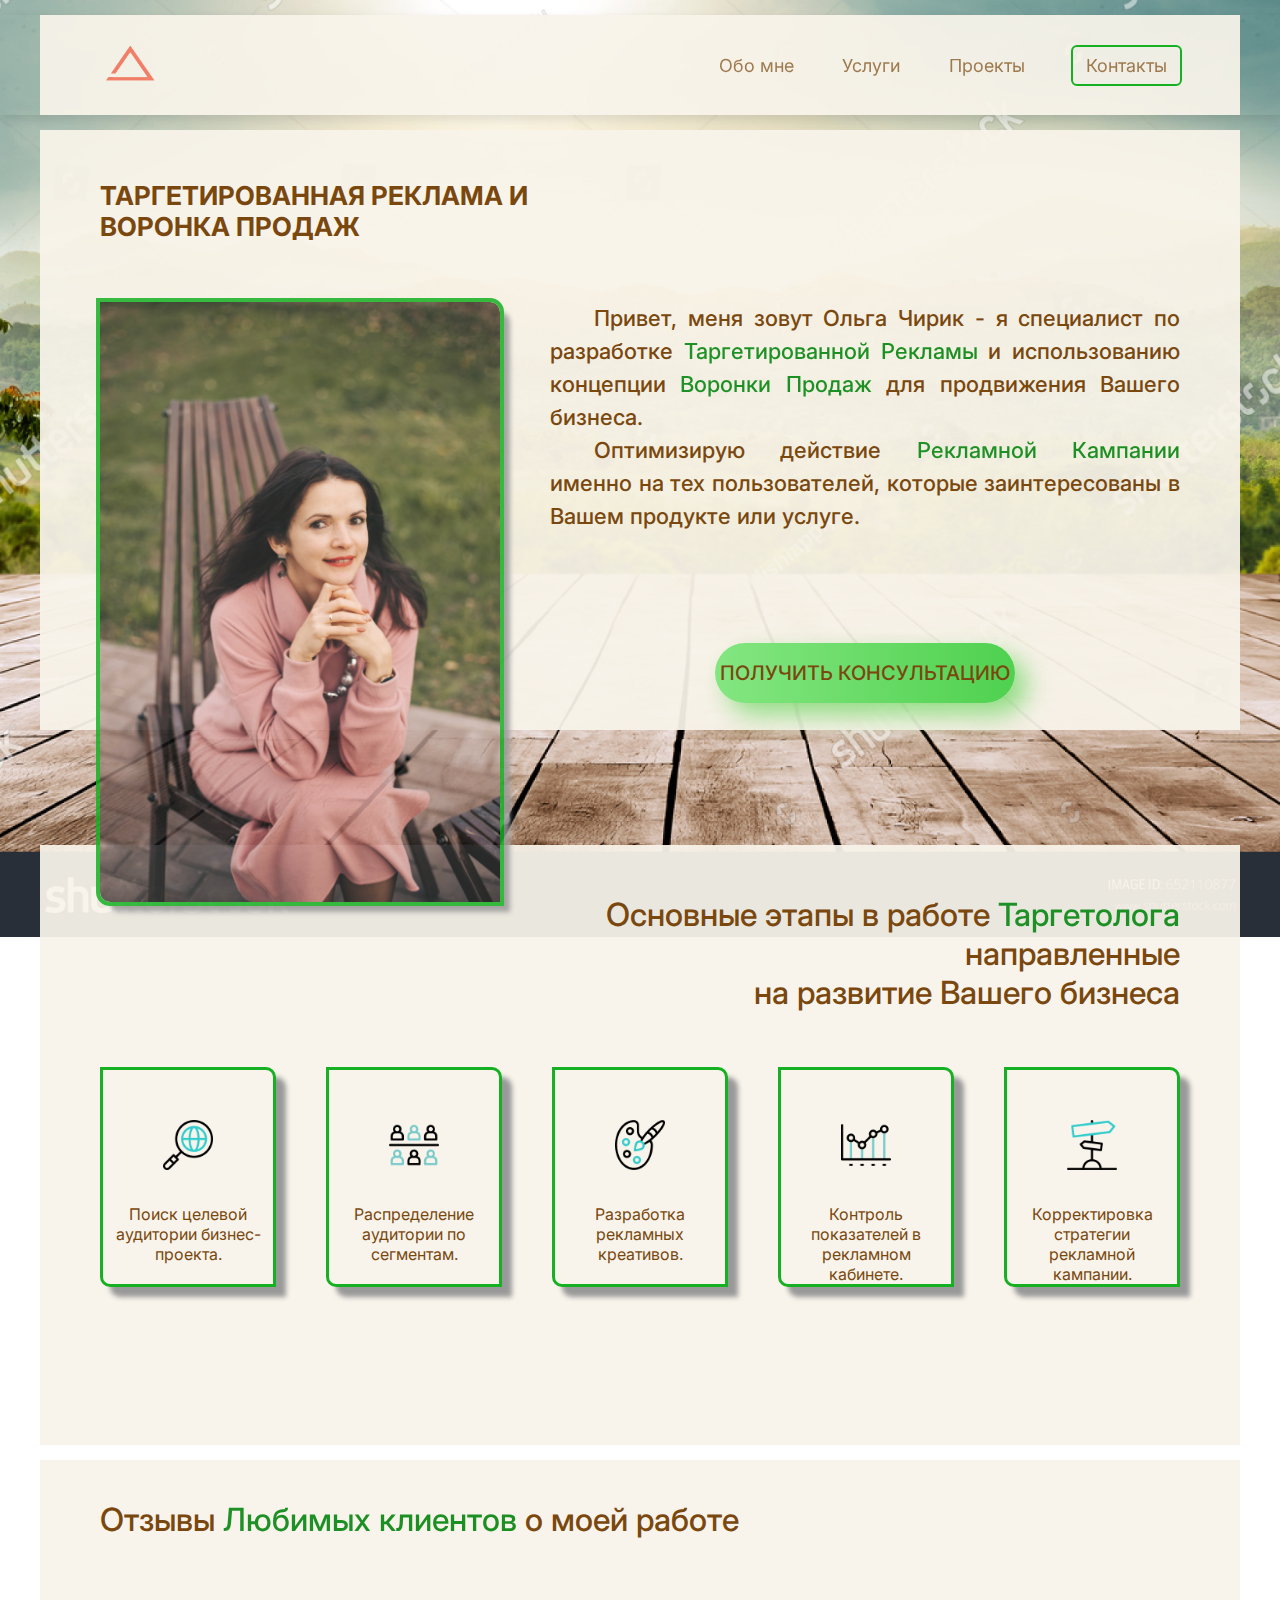
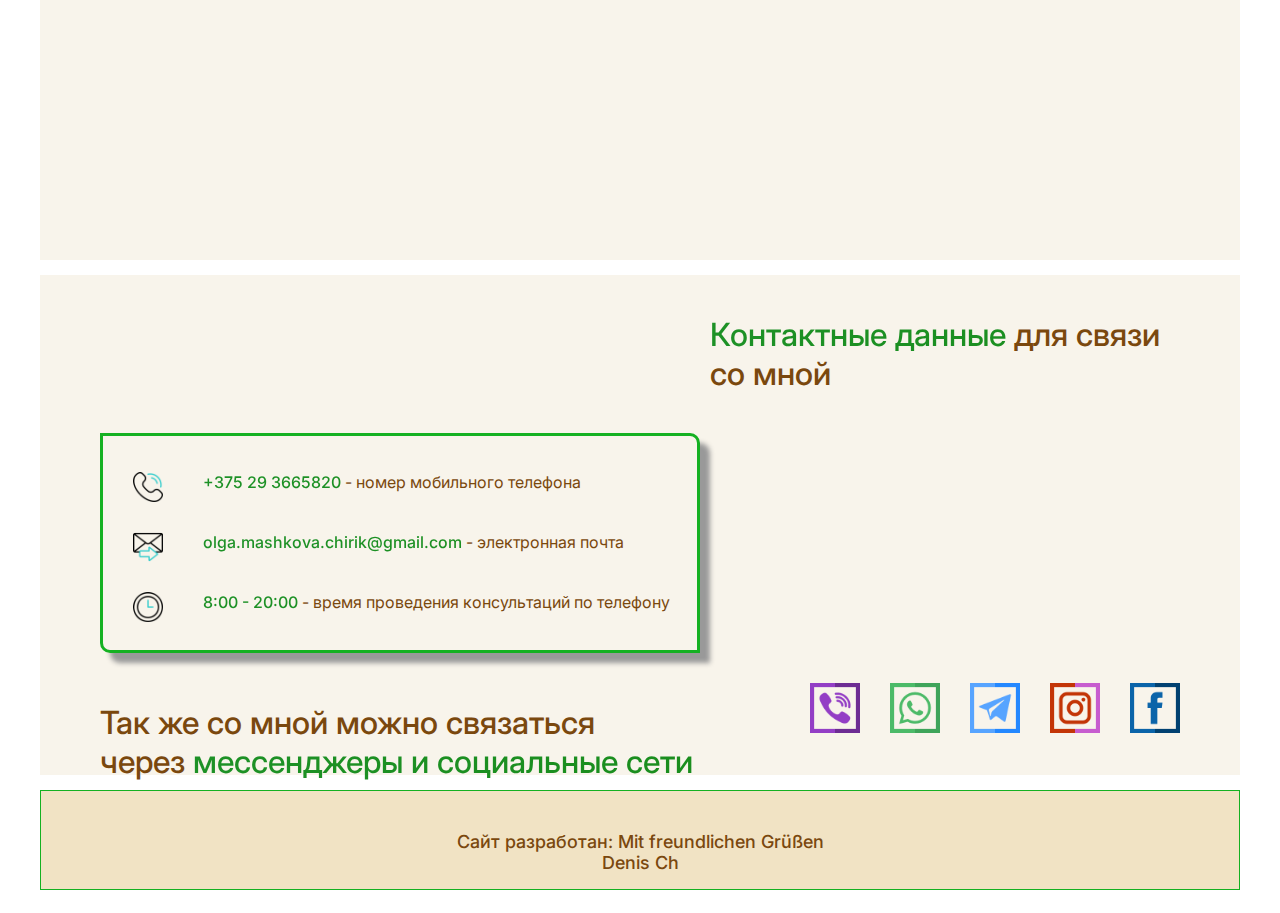
==== index.html @ 6d800186 "New" ====
<!DOCTYPE html>
<html lang="en">
<head>
    <meta charset="UTF-8">
    <meta http-equiv="X-UA-Compatible" content="IE=edge">
    <meta name="viewport" content="width=device-width, initial-scale=1.0">

    <link rel="preconnect" href="https://fonts.googleapis.com">
    <link rel="preconnect" href="https://fonts.gstatic.com" crossorigin>
    <link href="https://fonts.googleapis.com/css2?family=Inter:wght@200;500;600;700&display=swap" rel="stylesheet">

    <link rel="stylesheet" href="css/main.css">
    
    <title>Olga Chirik Targeting</title>
</head>
<body>
  <header class="header">
    <div class="container header_container">
      <a href="" class="header_logo">
        <img
          src="img/olga_logo.png"
          width="60"
          height="40"
          alt="Olga Chirik Targeting"/></a>
      <nav  class="header_menu">
        <ul class="menu_list">
          <li class="menu_item"><a href="#about" class="menu_link">Обо мне</a></li>
          <li class="menu_item"><a href="#service" class="menu_link">Услуги</a></li>
          <li class="menu_item"><a href="#projects" class="menu_link">Проекты</a></li>
          <li class="menu_item_contacts"><a href="#contacts" class="menu_link">Контакты</a></li>
        </ul>
      </nav>
    </div>
  </header>
    <main>
      <section id="about" class="hero">
        <div class="container">
          <h1 class="hero_targeting">
            ТАРГЕТИРОВАННАЯ РЕКЛАМА И  <br />
            ВОРОНКA ПРОДАЖ
          </h1>
          <div class="olga_photo">
            <img
            src="img/olgaphoto.jpg"
            width="400"
            height="600"
            alt="Olga Chirik Targeting"/>
          </div>
          <h1 class="hero_title">
            <p>Привет, меня зовут Ольга Чирик - я специалист по разработке <span>Таргетированной Рекламы</span> и 
            использованию концепции <span>Воронки Продаж</span> для продвижения Вашего бизнеса.</p>
            <p>Оптимизирую действие <span>Рекламной Кампании</span> именно на тех пользователей, которые заинтересованы 
            в Вашем продукте или услуге.</p>
          </h1>
          <div class="hero_title_consalt">
            <button class="button">ПОЛУЧИТЬ КОНСУЛЬТАЦИЮ</button>
          </div>

          </div>
      </section>
        <section id="service" class="service">
      <div class="container works_container">
        <h1 class="works_title">Основные этапы в работе 
          <span>Таргетолога</span> направленные<br> на развитие Вашего бизнеса</h1>
        <div class="services_first">
          <div class="card_info">
            <div class="search_img">
              <img src="img/free-animated-icon-search-8112604.png" 
              width="50"
              height="50"
              alt="search" />
            </div>
            <div class="card_text">
              Поиск целевой аудитории бизнес-проекта. 
            </div>
          </div>
          <div class="card_info">
            <div class="search_img">
              <img src="img/free-animated-icon-customer-7211817.png" 
              width="50"
              height="50"
              alt="search" />
            </div>
            <div class="card_text">
              Распределение аудитории по сегментам.
            </div>
          </div> 
          <div class="card_info">
            <div class="search_img">
              <img src="img/free-animated-icon-paint-palette-6454225.png" 
              width="50"
              height="50"
              alt="search" />
            </div>
            <div class="card_text">
              Разработка рекламных креативов.
            </div>
          </div>   
          <div class="card_info">
            <div class="search_img">
              <img src="img/free-animated-icon-line-chart-7211797.png" 
              width="50"
              height="50"
              alt="search" />
            </div>
            <div class="card_text">
              Контроль показателей в рекламном кабинете. 
            </div>
          </div>
          <div class="card_info">
            <div class="search_img">
              <img src="img/free-animated-icon-signposts-6839003.png" 
              width="50"
              height="50"
              alt="search" />
            </div>
            <div class="card_text">
              Корректировка стратегии рекламной кампании.
            </div>
          </div> 
        </div>
      </div> 
        </section> 
          <section id="clients" class="clients_review">
      <h1 class="review_title">Отзывы <span>Любимых клиентов</span> о моей работе</h1>
          </section>
    </main>
    <footer>
      <section id="contacts" class="contacts_main">
        <h1 class="contacts_title"><span>Контактные данные </span> для связи со мной</h1>
        <div class="contacts_block">
          <div class="contacts_modul">
            <div class="phone_img">
              <img src="img/free-animated-icon-phone-6172514 (1).png"
              width="30"
              height="30"
              alt="phone" />
            </div>
            <div class="card_text">
             <span>+375 29 3665820 </span>  - номер мобильного телефона
            </div>
          </div>
          <div class="contacts_modul">
            <div class="phone_img">
              <img src="img/free-animated-icon-message-6416396.png"
              width="30"
              height="30"
              alt="phone" />
            </div>
            <div class="card_text">
             <a href="olga.mashkova.chirik@gmail.com"> <span>olga.mashkova.chirik@gmail.com </span></a>- электронная почта
            </div>
          </div>
          <div class="contacts_modul">
            <div class="phone_img">
              <img src="img/free-animated-icon-clock-6454209.png"
              width="30"
              height="30"
              alt="phone" />
            </div>
            <div class="card_text">
             <span>8:00 - 20:00 </span>- время проведения консультаций по телефону
            </div>
          </div>
        </div> 
        <div class="contacts_block_social">
          <h1 class="contacts_messengers">Так же со мной можно связаться <br> через <span>мессенджеры и социальные сети</span></h1>
          <div class="socialmedia_block">
            <div class="viber_img icon">
              <img src="img/free-icon-viber-143663.png"
              width="50"
              height="50"
              alt="viber" />
            </div>
            <div class="whatsapp_img icon">
              <img src="img/free-icon-whatsapp-143667.png"
              width="50"
              height="50"
              alt="viber" />
            </div>
            <div class="telegramm_img icon">
              <img src="img/telegramm.png"
              width="50"
              height="50"
              alt="viber" />
            </div>
            <div class="instagramm_img icon">
              <img src="img/instagram.png"
              width="50"
              height="50"
              alt="viber" />
            </div>
            <div class="facebook_img icon">
              <img src="img/facebook.png"
              width="50"
              height="50"
              alt="viber" />
            </div>
          </div>
        </div>
      </section>
      <section class="developer">
        <h1 class="developer_title"> Сайт разработан: Mit freundlichen Grüßen <br> Denis Ch</h1>
      </section>
    </footer>
    
      <!-- сюда можно подключить jquery <script src="scripts/app.js" defer></script> -->
    
</body>
</html>
---- css/main.css ----
* {
    margin: 0;
    padding: 0;
    box-sizing: border-box;
    text-decoration: none;
    list-style:none;
}
body {
    background-color: #ffffffff;
    font-family: "Inter", sans-serif;
    font-size: 16px;
    color: #7a480e;
    text-decoration: none;
    background-image: url(/img/Bckgrnd/stock-photo-wooden-table-top-with-the-mountain-landscape-652110877\ \(1\).jpg);
    background-repeat: no-repeat;
    background-attachment: fixed;
    background-size: cover;
}

p {
    text-indent: 7%;
}
.container {
    max-width: 1200px;
    height: 600px;
    margin: 15px auto;
    padding: 0 60px;
    background-color: #f7f3eaef;
}
.header {
    width: 100%;
    height: 100px;
    box-shadow: 0 4px 10px rgba(0, 0 ,0, .1);
}
.header_container {
    height: inherit;
    display: flex;
    justify-content: space-between;
    align-items: center;
}
.menu_list {
    font-size: 18px;
    display: flex;
    align-items: center;
    gap: 48px;
}
.menu_link {
    display:inline-block;
    color: #7a480e;
    opacity: 0.7;
    transition: transform 1.5s ;
}
.menu_link:hover {
    opacity: 1;
    transform: scale(1.1);
}
.menu_item_contacts {
    outline-width: 2px;
    outline-style:solid;
    outline-color: #15b122;
    border-radius: 4px;
    padding: 8px 13px; 
}
.menu_item_contacts:hover {
    outline-width: 3px;
}
.hero {
    position: relative;
    width: 100%;
    height: 700px;
}
.olga_photo {
    position: absolute;
    margin-top: 0px;
    opacity: 0.85;
    border-radius: 0 10px 0 10px; 
    outline: 4px solid #15b122; 
    box-shadow: 10px 10px 5px #999999; 
    overflow: hidden; 
    transition: transform 0.5s;
    width: 400px;
    height: 600px;
}
.olga_photo:hover{
    opacity: 1;
    transform: scale(1.05);
    outline: 5px solid #15b122; 
}
.hero_targeting {
    font-size: 26px;
    color: #7a480e;
    padding-top: 50px;
    margin-bottom: 60px;
}
.hero_title {
    color: #7a480e;
    font-weight: 500;
    line-height: 1.5;
    text-align: justify;
    margin-top: 50px;
    margin-bottom: 50px;
    font-size: 22px;
    padding-bottom: 30px;
    margin-left: 450px;
}
.hero_title_consalt {
    height: 20%;
    margin-left: 450px;
    display: flex;
    align-items: center;
    justify-content: center;
}
.button {
    min-width: 300px;
    min-height: 60px;
    font-family: "Inter", sans-serif;
    font-size: 20px;
    font-weight: 500;
    color: #7a480e;
    background: #15b122;
    background: linear-gradient(90deg, rgb(132, 230, 129) 0%, rgb(79, 209, 79) 100%);
    border: none;
    border-radius: 1600px;
    box-shadow: 12px 12px 24px rgba(90, 209, 79, 0.64);
    transition: all 0.3s ease-in-out 0s;
    cursor: pointer;
    outline: none;
    position: relative;
    padding: 5px;
    }
  
  button::before {
  content: '';
    border-radius: 1000px;
    min-width: calc(300px + 12px);
    min-height: calc(60px + 12px);
    border: 4px solid #15b122;
    box-shadow: 0 0 60px rgba(0, 255, 98, 0.64);
    position: absolute;
    top: 50%;
    left: 50%;
    transform: translate(-50%, -50%);
    opacity: 0;
    transition: all .3s ease-in-out 0s;
  }
  
  .button:hover, .button:focus {
    color: #313133;
    transform: translateY(-6px);
  }
  
  button:hover::before, button:focus::before {
    opacity: 1;
  }
  
  button::after {
    content: '';
    width: 30px; height: 30px;
    border-radius: 100%;
    border: 4px solid #15b122;
    position: absolute;
    z-index: -1;
    top: 50%;
    left: 50%;
    transform: translate(-50%, -50%);
    animation: ring 1.5s infinite;
  }
  
  button:hover::after, button:focus::after {
    animation: none;
    display: none;
  }
  
  @keyframes ring {
    0% {
      width: 30px;
      height: 30px;
      opacity: 1;
    }
    100% {
      width: 300px;
      height: 300px;
      opacity: 0;
    }
  }

span {
    
    font-weight: 500;
    font-family: "Inter", sans-serif;
    text-align: center;
    background: -webkit-linear-gradient(left, #1d9126, #188b18, #056405, #117222, #138345);
    background: linear-gradient(left, #1d9126, #188b18, #056405, #117222, #138345);
    background-size: 3200px 200px;
    margin-top: 22vh;
    color: transparent;
    -webkit-background-clip: text;
    -webkit-animation: animate-logo;
    -webkit-animation-delay: 0;
    -webkit-animation-duration: 3s;
    -webkit-animation-timing-function: linear;
    -webkit-animation-iteration-count: infinite;
    -webkit-animation-fill-mode: forwards;
    transition: font-size 500ms ease-in-out;
    }
   
   @media only screen and (min-width: 40.063em) {
    span {
    margin-top: 30vh;
         }
   }
   @media only screen and (min-width: 64.063em) {
    span {
    margin-top: 25vh;
         }
   }
   @media only screen and (min-width: 90.063em) {
    span {
    margin-top: 20vh;
         }
   }
   @media only screen and (min-width: 120.063em) {
    span {
    margin-top: 15vh;
        }
   }
   @-webkit-keyframes animate-logo {
    0% {
    background-position: 0 3200px;
    }
    100% {
    background-position: 3200px 0;
    }
   }
/* Animate Background Image */

@-webkit-keyframes aitf {
	0% { background-position: 0% 50%; }
	100% { background-position: 100% 50%; }
}


.works_title {
    color: #7a480e;
    font-weight: 500;
    padding-top: 50px;
    margin-bottom: 55px;
    margin-left: 300px;
    text-align: right;
    max-width: 800px;
}
.services_first {
    display:flex;
    justify-content: space-between;
    align-items: center;
    gap: 50px;
}
.card_info {
    color: #7a480e;
    width: 220px;
    height: 220px;
    border-radius: 0 10px 0 10px; 
    border: 3px solid #15b122; 
    box-shadow: 10px 10px 5px #999999; 
    text-align: justify;
    padding: 50px 10px 10px 10px;
    text-align: center;
}
.card_info:hover {
    outline: 2px solid #15b122; 
}
.search_img {
    margin-bottom: 30px;
}
.clients_review {
    max-width: 1200px;
    height: 400px;
    margin: 15px auto;
    padding: 0 60px;
    background-color: #f7f3eaef;
}
.review_title {
    font-weight: 500;
    padding-top: 40px;
}
.contacts_main {
    max-width: 1200px;
    height: 500px;
    margin: 15px auto;
    padding: 0 60px;
    background-color: #f7f3eaef;
}
.contacts_title {
    margin-left: 610px;
    font-weight: 500;
    padding-top: 40px;
    padding-bottom: 40px;
 }
.contacts_block {
    color: #7a480e;
    width: 600px;
    height: 220px;
    border-radius: 0 10px 0 10px; 
    border: 3px solid #15b122; 
    box-shadow: 10px 10px 5px #999999; 
    text-align: justify;
    padding: 10px 10px 10px 10px;
    text-align: center;
}
.contacts_block:hover {
    outline: 2px solid #15b122; 
}
.contacts_block {
    align-items: left;
  }
.contacts_modul {
    display: flex;
    margin-left: 20px;
    margin-top: 26px;
    gap: 40px;
}
.contacts_block_social {
    display:flex;
    justify-content: space-between;
}
.contacts_messengers {
    max-width: 600px;
    margin-top: 50px;
    font-weight: 500;
}
.socialmedia_block {
    display: flex;
    margin-top: 30px;
    gap: 30px;
}
.developer {
    max-width: 1200px;
    height: 100px;
    margin: 15px auto;
    padding: 0 60px;
    background-color: #f0e1c0ef;
    border: solid 1px #15b122;
}
.developer_title {
    font-weight: 500;
    font-size: 18px;
    padding-top: 40px;
    padding-bottom: 40px;
    text-align: center;
}
.icon {
    display: inline-block;
    animation: float 2.5s ease-in-out infinite;
}
.viber_img {
    animation-delay: 0.5s;
}
.whatsapp_img {
    animation-delay: 1s;
}
.telegramm_img {
    animation-delay: 1.5s;
}
.instagramm_img {
    animation-delay: 2s;
}
.facebook_img {
    animation-delay: 2.5s;
}

@keyframes float {
    0%{
        transform: translateY(0);
    }
    50%{
        transform: translateY(-10px);
    }
    100%{
        transform: translateY(0);
    }
}
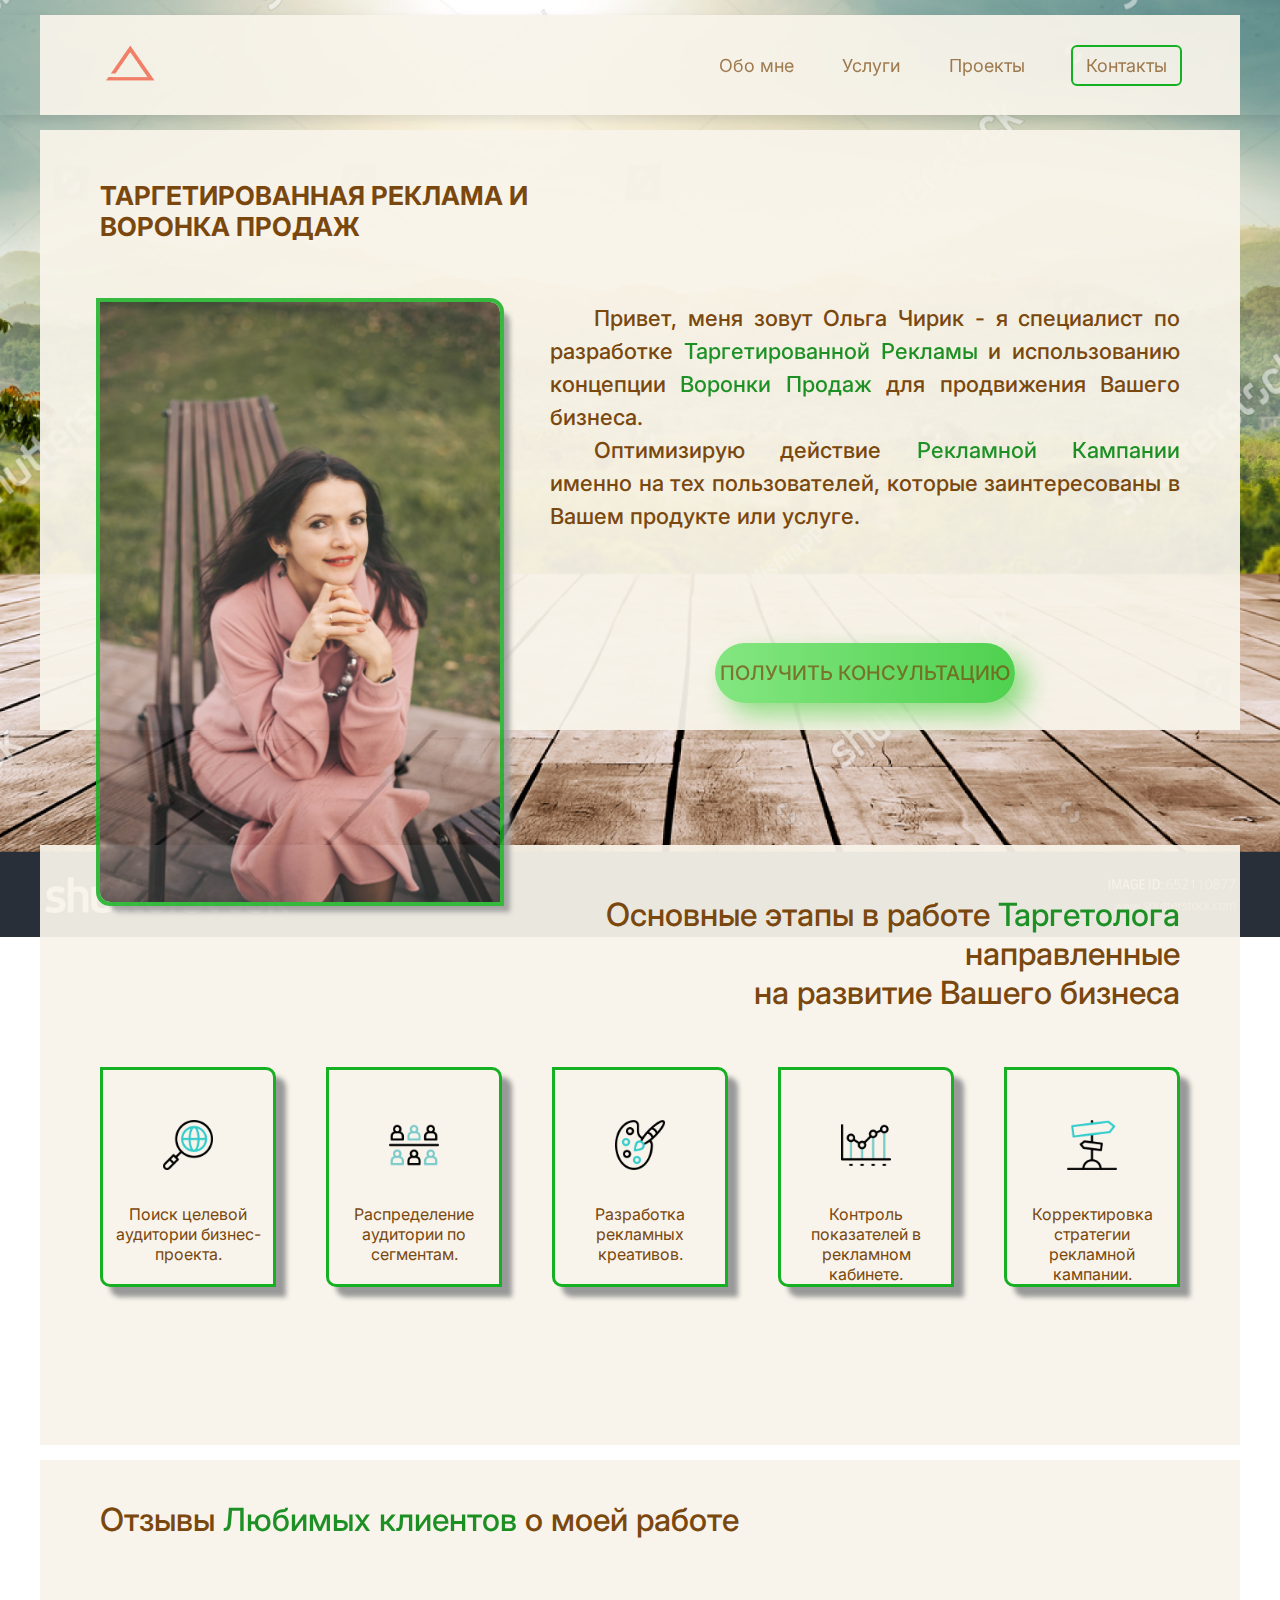
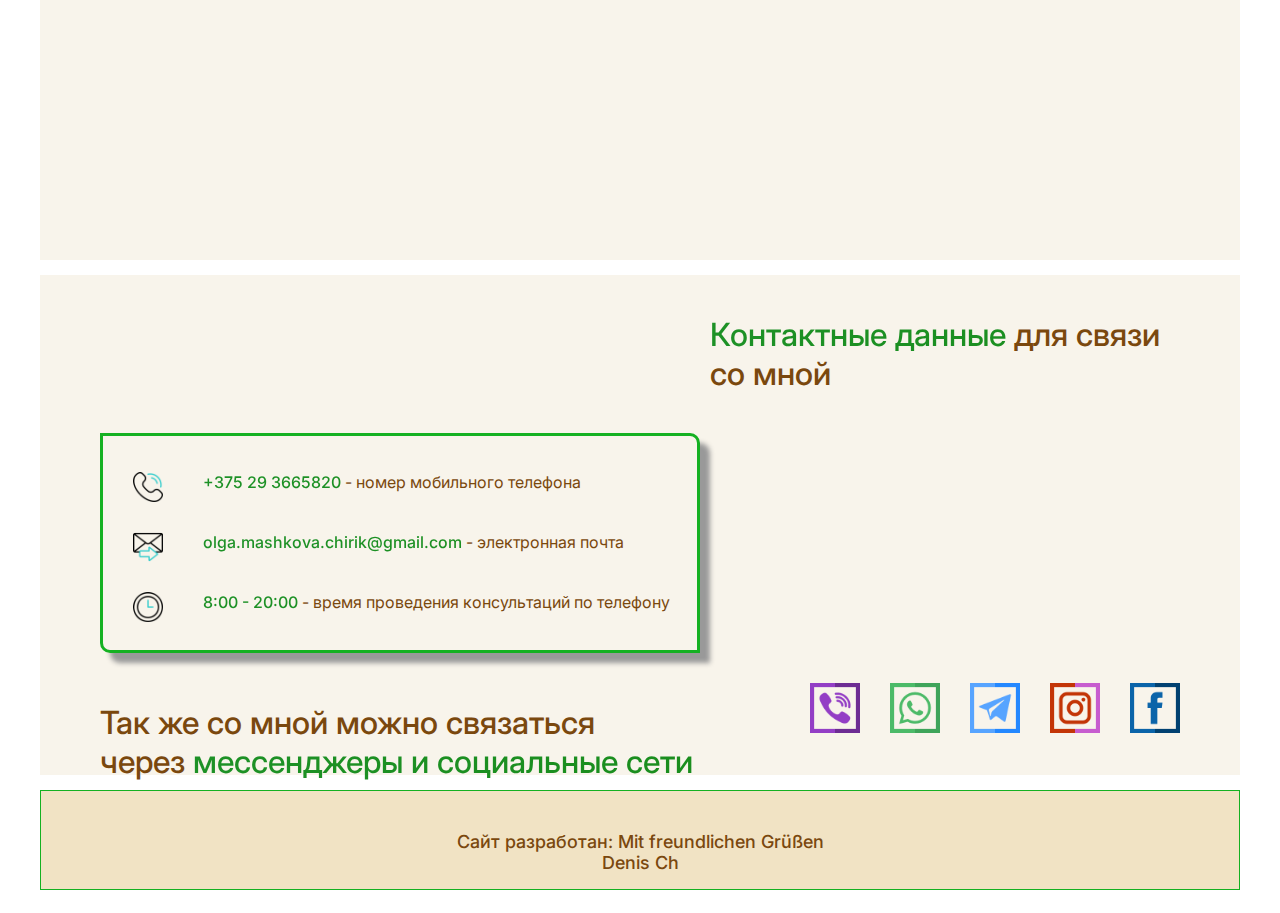
==== commit 0ec6545f: "26.01" ====
--- a/index.html
+++ b/index.html
@@ -53,10 +53,9 @@
             в Вашем продукте или услуге.</p>
           </h1>
           <div class="hero_title_consalt">
-            <button class="button">ПОЛУЧИТЬ КОНСУЛЬТАЦИЮ</button>
-          </div>
-
-          </div>
+            <button class="button"><a href="#contacts" class="menu_link">ПОЛУЧИТЬ КОНСУЛЬТАЦИЮ</a></button>
+          </div>
+        </div>
       </section>
         <section id="service" class="service">
       <div class="container works_container">
--- a/css/main.css
+++ b/css/main.css
@@ -163,7 +163,7 @@
     top: 50%;
     left: 50%;
     transform: translate(-50%, -50%);
-    animation: ring 1.5s infinite;
+    animation: ring 2.5s infinite;
   }
   
   button:hover::after, button:focus::after {
@@ -176,11 +176,13 @@
       width: 30px;
       height: 30px;
       opacity: 1;
+      z-index: 1;
     }
     100% {
       width: 300px;
       height: 300px;
       opacity: 0;
+      z-index: 1;
     }
   }
 
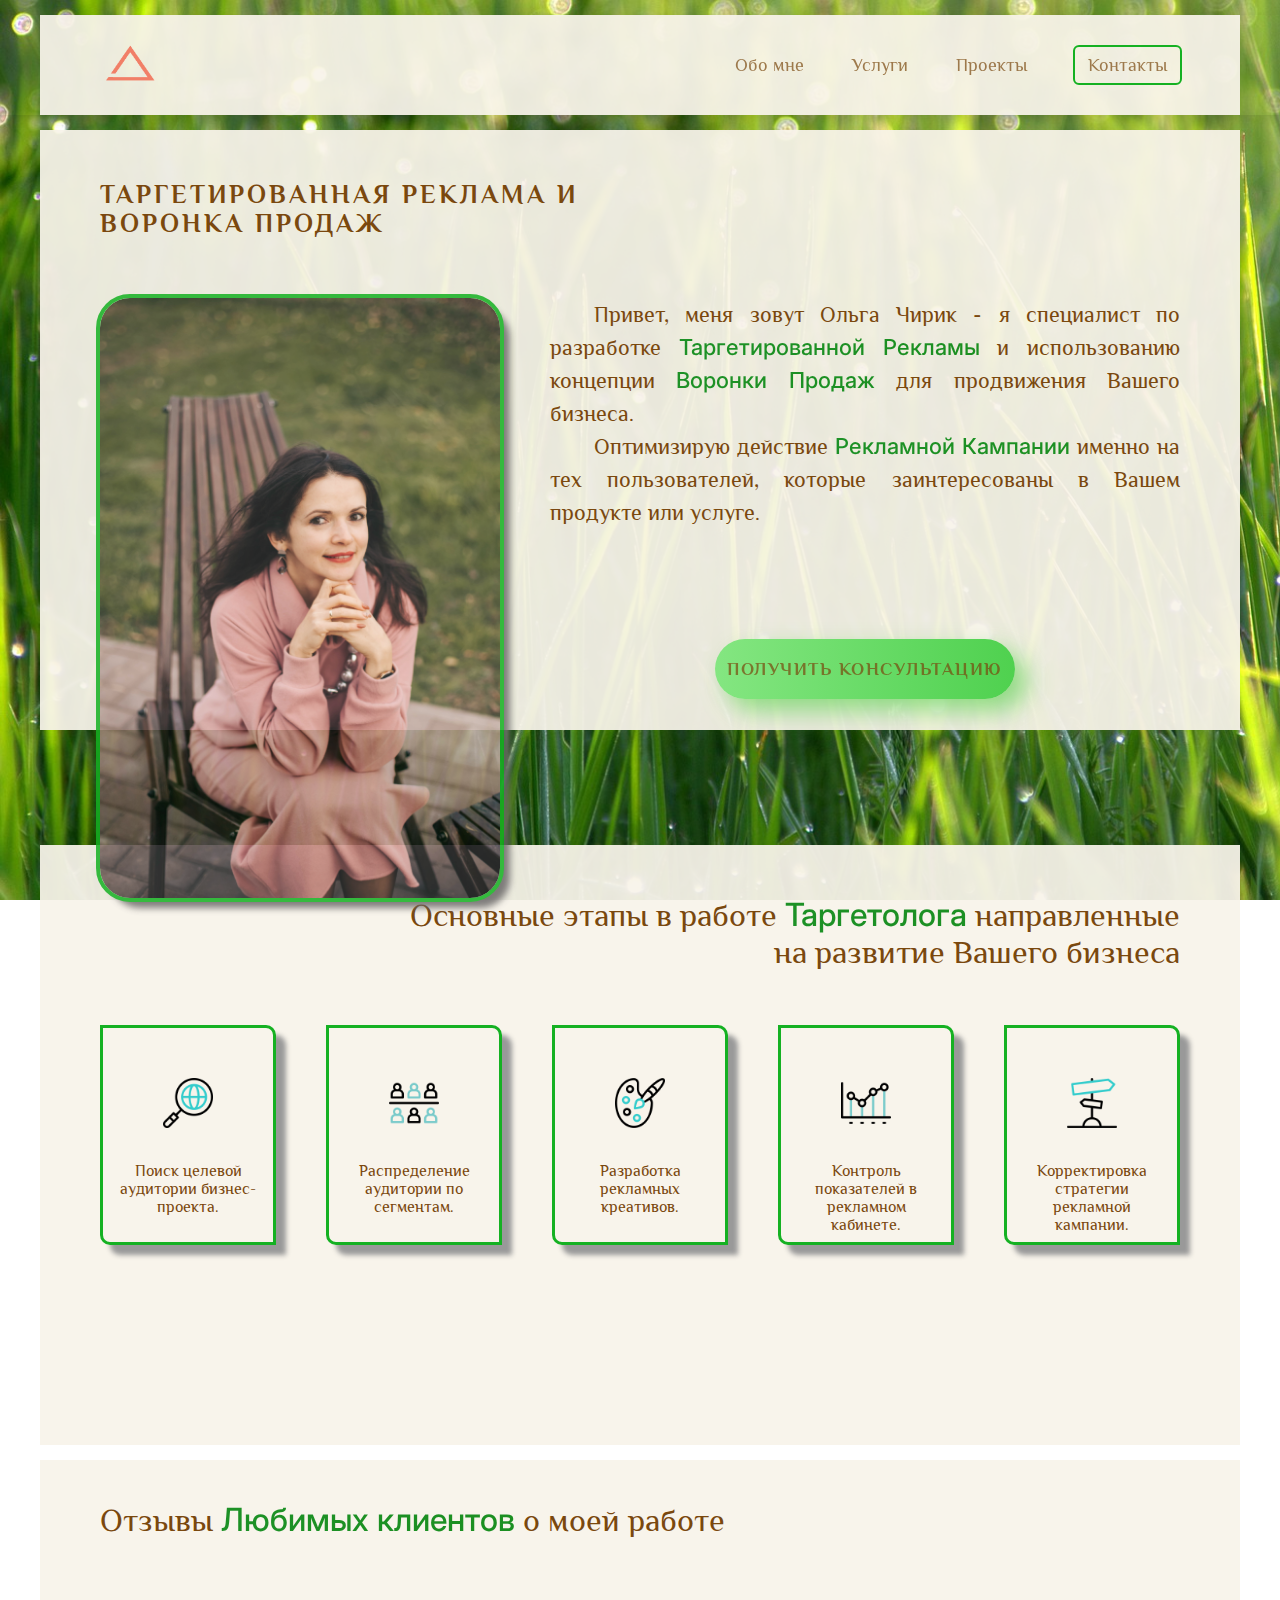
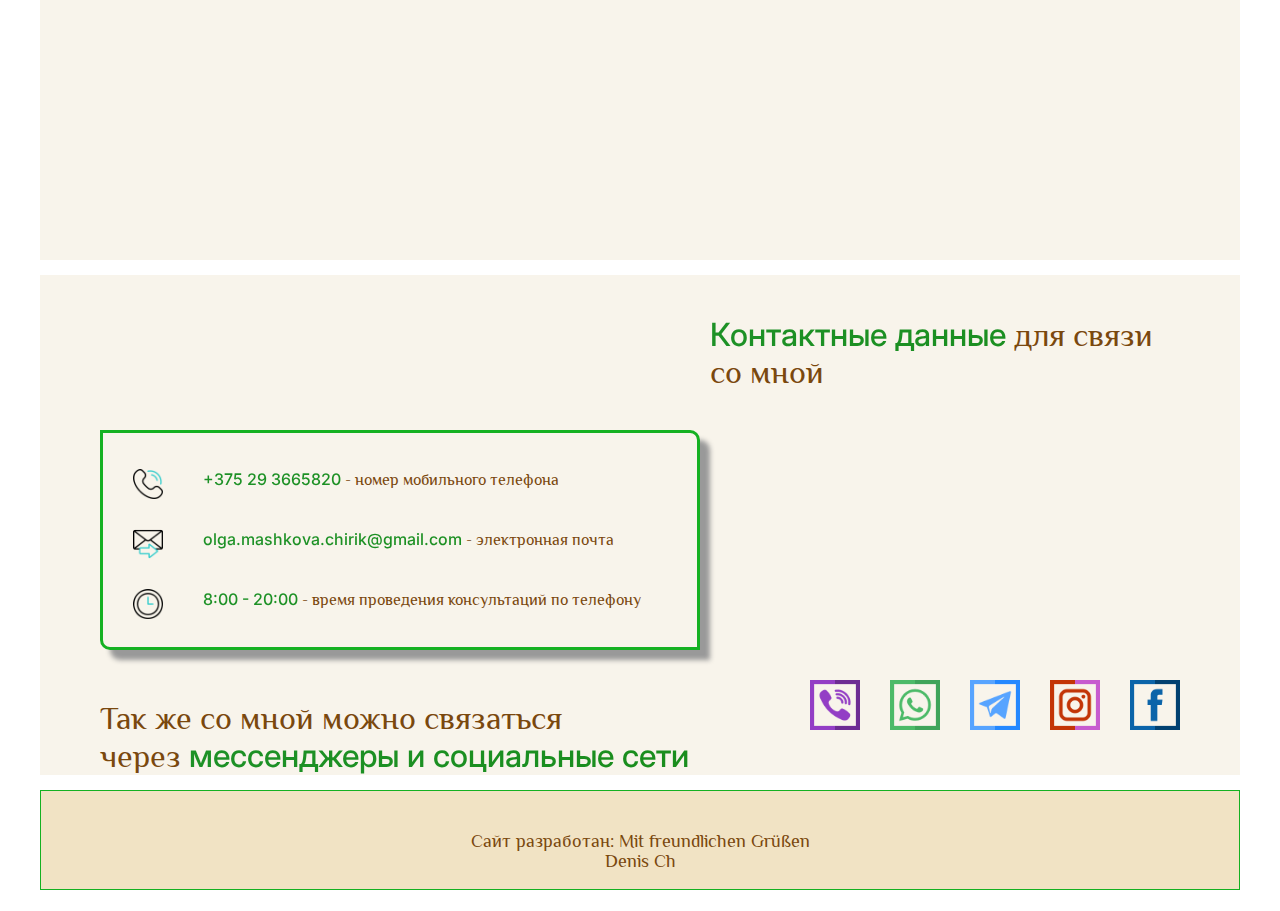
==== commit bcd762e2: "27.01" ====
--- a/index.html
+++ b/index.html
@@ -7,7 +7,9 @@
 
     <link rel="preconnect" href="https://fonts.googleapis.com">
     <link rel="preconnect" href="https://fonts.gstatic.com" crossorigin>
-    <link href="https://fonts.googleapis.com/css2?family=Inter:wght@200;500;600;700&display=swap" rel="stylesheet">
+    
+    <link href="https://fonts.googleapis.com/css2?family=Inter:wght@200;500;600;700&family=Philosopher&display=swap" rel="stylesheet">
+
 
     <link rel="stylesheet" href="css/main.css">
     
--- a/css/main.css
+++ b/css/main.css
@@ -7,12 +7,11 @@
 }
 body {
     background-color: #ffffffff;
-    font-family: "Inter", sans-serif;
+    font-family: "Philosopher", sans-serif;
     font-size: 16px;
     color: #7a480e;
     text-decoration: none;
-    background-image: url(/img/Bckgrnd/stock-photo-wooden-table-top-with-the-mountain-landscape-652110877\ \(1\).jpg);
-    background-repeat: no-repeat;
+    background-image: url(/img/Bckgrnd/BCKG_3.jpg);
     background-attachment: fixed;
     background-size: cover;
 }
@@ -73,9 +72,9 @@
     position: absolute;
     margin-top: 0px;
     opacity: 0.85;
-    border-radius: 0 10px 0 10px; 
+    border-radius: 30px; 
     outline: 4px solid #15b122; 
-    box-shadow: 10px 10px 5px #999999; 
+    box-shadow: 10px 10px 7px #6b6969; 
     overflow: hidden; 
     transition: transform 0.5s;
     width: 400px;
@@ -88,6 +87,7 @@
 }
 .hero_targeting {
     font-size: 26px;
+    letter-spacing: 3px;
     color: #7a480e;
     padding-top: 50px;
     margin-bottom: 60px;
@@ -113,9 +113,11 @@
 .button {
     min-width: 300px;
     min-height: 60px;
-    font-family: "Inter", sans-serif;
-    font-size: 20px;
-    font-weight: 500;
+    letter-spacing: 1.5px;
+    font-family: "Philosopher", sans-serif;
+    font-size: 18px;
+    font-weight: 600;
+
     color: #7a480e;
     background: #15b122;
     background: linear-gradient(90deg, rgb(132, 230, 129) 0%, rgb(79, 209, 79) 100%);
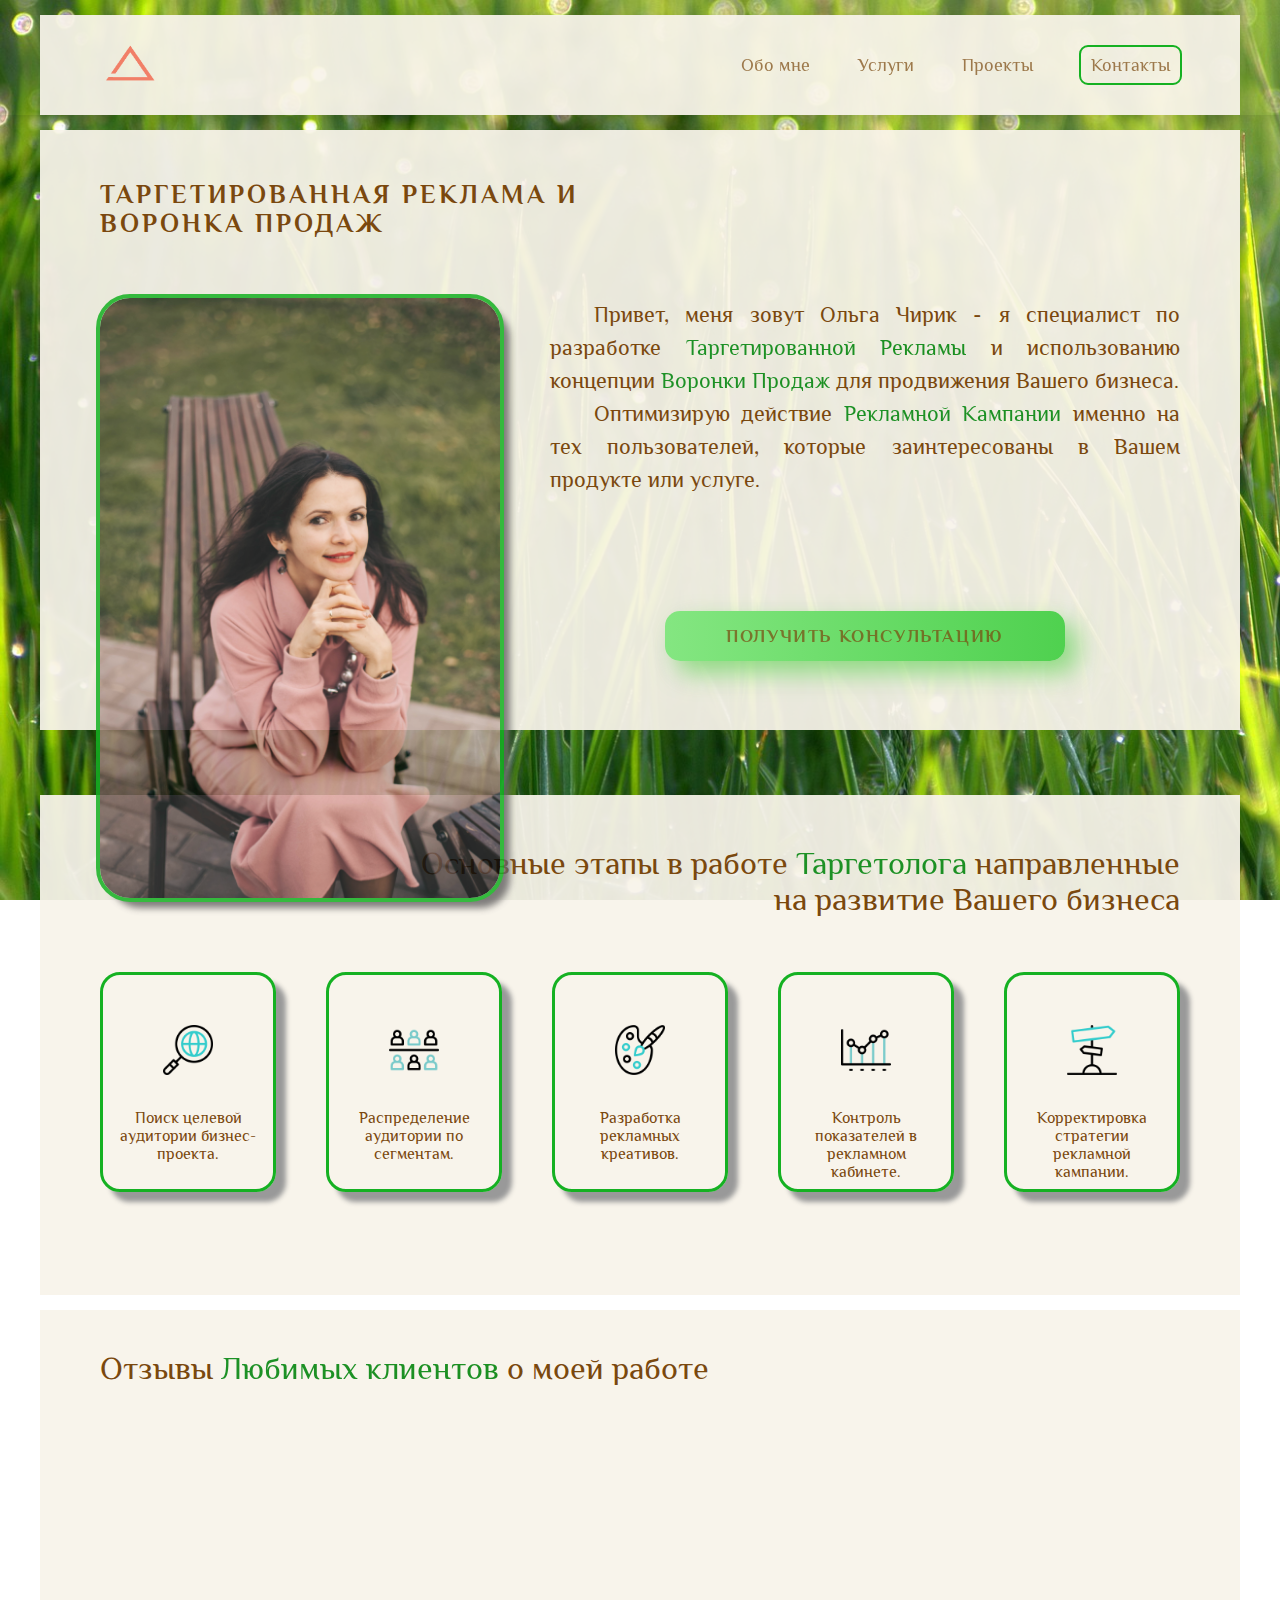
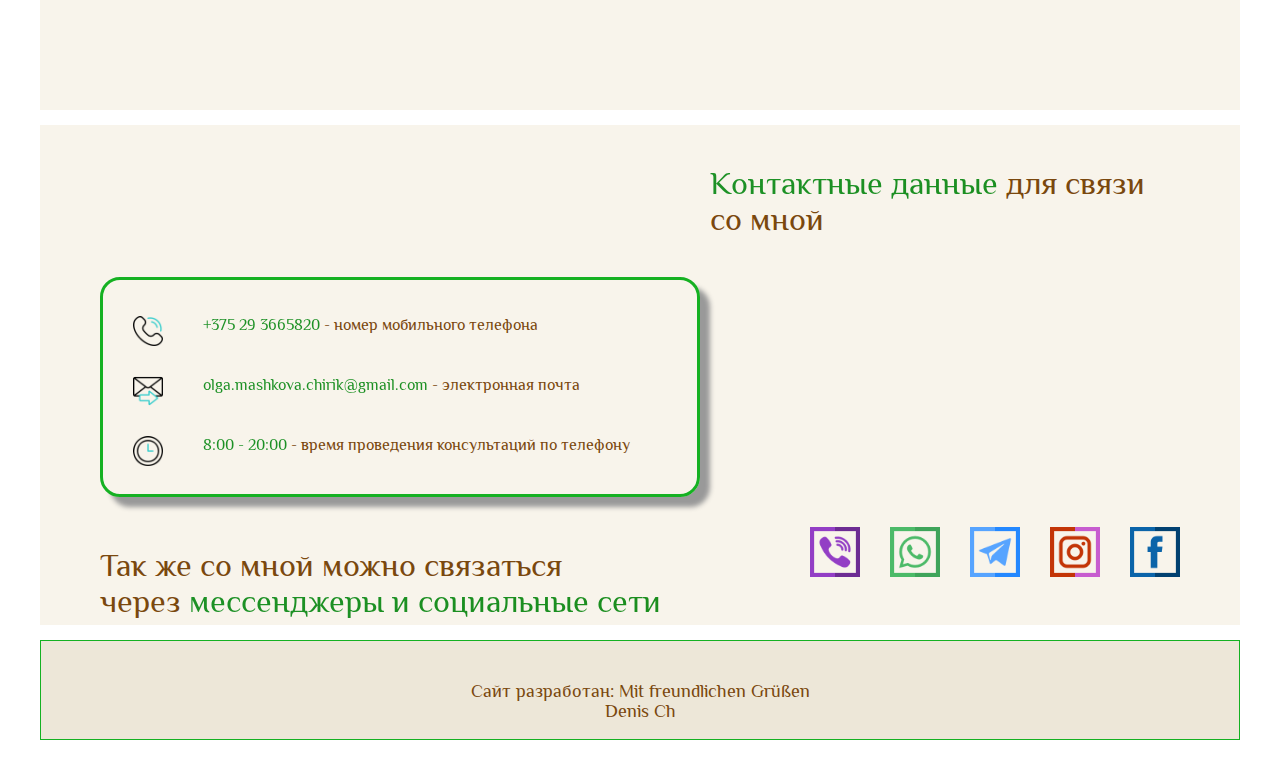
==== commit f53b0f4a: "29.01" ====
--- a/index.html
+++ b/index.html
@@ -55,7 +55,7 @@
             в Вашем продукте или услуге.</p>
           </h1>
           <div class="hero_title_consalt">
-            <button class="button"><a href="#contacts" class="menu_link">ПОЛУЧИТЬ КОНСУЛЬТАЦИЮ</a></button>
+            <button class="button_consalt"><a href="#contacts" class="menu_link">ПОЛУЧИТЬ КОНСУЛЬТАЦИЮ</a></button>
           </div>
         </div>
       </section>
@@ -125,6 +125,7 @@
           <section id="clients" class="clients_review">
       <h1 class="review_title">Отзывы <span>Любимых клиентов</span> о моей работе</h1>
           </section>
+  <button onclick="topFunction()" id="myBtn" title="Go to top">Наверх</button>
     </main>
     <footer>
       <section id="contacts" class="contacts_main">
@@ -205,7 +206,7 @@
       </section>
     </footer>
     
-      <!-- сюда можно подключить jquery <script src="scripts/app.js" defer></script> -->
+      <script src="/scripts/app.js" defer></script
     
 </body>
 </html>
--- a/css/main.css
+++ b/css/main.css
@@ -57,8 +57,8 @@
     outline-width: 2px;
     outline-style:solid;
     outline-color: #15b122;
-    border-radius: 4px;
-    padding: 8px 13px; 
+    border-radius: 7px;
+    padding: 8px 10px; 
 }
 .menu_item_contacts:hover {
     outline-width: 3px;
@@ -66,7 +66,7 @@
 .hero {
     position: relative;
     width: 100%;
-    height: 700px;
+    height: 650px;
 }
 .olga_photo {
     position: absolute;
@@ -110,32 +110,31 @@
     align-items: center;
     justify-content: center;
 }
-.button {
-    min-width: 300px;
-    min-height: 60px;
-    letter-spacing: 1.5px;
+.button_consalt {
+    min-width: 400px;
+    min-height: 50px;
+    letter-spacing: 1.6px;
     font-family: "Philosopher", sans-serif;
     font-size: 18px;
     font-weight: 600;
-
     color: #7a480e;
     background: #15b122;
     background: linear-gradient(90deg, rgb(132, 230, 129) 0%, rgb(79, 209, 79) 100%);
     border: none;
-    border-radius: 1600px;
+    border-radius: 15px;
     box-shadow: 12px 12px 24px rgba(90, 209, 79, 0.64);
     transition: all 0.3s ease-in-out 0s;
     cursor: pointer;
     outline: none;
     position: relative;
     padding: 5px;
-    }
-  
-  button::before {
+}
+
+.button_consalt::before {
   content: '';
-    border-radius: 1000px;
-    min-width: calc(300px + 12px);
-    min-height: calc(60px + 12px);
+    border-radius: 15px;
+    min-width: calc(400px + 12px);
+    min-height: calc(50px + 12px);
     border: 4px solid #15b122;
     box-shadow: 0 0 60px rgba(0, 255, 98, 0.64);
     position: absolute;
@@ -143,19 +142,19 @@
     left: 50%;
     transform: translate(-50%, -50%);
     opacity: 0;
-    transition: all .3s ease-in-out 0s;
-  }
+    transition: all .3s ease-in-out 0s; 
+}
   
-  .button:hover, .button:focus {
+.button_consalt:hover, button_consalt:focus {
     color: #313133;
     transform: translateY(-6px);
   }
   
-  button:hover::before, button:focus::before {
+  .button_consalt:hover::before, .button_consalt:focus::before {
     opacity: 1;
   }
   
-  button::after {
+  .button_consalt::after {
     content: '';
     width: 30px; height: 30px;
     border-radius: 100%;
@@ -168,7 +167,7 @@
     animation: ring 2.5s infinite;
   }
   
-  button:hover::after, button:focus::after {
+  .button_consalt:hover::after, .button_consalt:focus::after {
     animation: none;
     display: none;
   }
@@ -177,7 +176,7 @@
     0% {
       width: 30px;
       height: 30px;
-      opacity: 1;
+      opacity: 0.3;
       z-index: 1;
     }
     100% {
@@ -186,12 +185,153 @@
       opacity: 0;
       z-index: 1;
     }
+}
+.container.works_container {
+    max-height: 500px;
+}
+.works_title {
+    color: #7a480e;
+    font-weight: 500;
+    padding-top: 50px;
+    margin-bottom: 55px;
+    margin-left: 300px;
+    text-align: right;
+    max-width: 800px;
+}
+.services_first {
+    display:flex;
+    justify-content: space-between;
+    align-items: center;
+    gap: 50px;
+}
+.card_info {
+    color: #7a480e;
+    width: 220px;
+    height: 220px;
+    border-radius: 20px; 
+    border: 3px solid #15b122; 
+    box-shadow: 10px 10px 5px #999999; 
+    text-align: justify;
+    padding: 50px 10px 10px 10px;
+    text-align: center;
+}
+.card_info:hover {
+    outline: 2px solid #15b122; 
+}
+.search_img {
+    margin-bottom: 30px;
+}
+.clients_review {
+    max-width: 1200px;
+    height: 400px;
+    margin: 15px auto;
+    padding: 0 60px;
+    background-color: #f7f3eaef;
+}
+.review_title {
+    font-weight: 500;
+    padding-top: 40px;
+}
+.contacts_main {
+    max-width: 1200px;
+    height: 500px;
+    margin: 15px auto;
+    padding: 0 60px;
+    background-color: #f7f3eaef;
+}
+.contacts_title {
+    margin-left: 610px;
+    font-weight: 500;
+    padding-top: 40px;
+    padding-bottom: 40px;
+ }
+.contacts_block {
+    color: #7a480e;
+    width: 600px;
+    height: 220px;
+    border-radius: 20px; 
+    border: 3px solid #15b122; 
+    box-shadow: 10px 10px 5px #999999; 
+    text-align: justify;
+    padding: 10px 10px 10px 10px;
+    text-align: center;
+}
+.contacts_block:hover {
+    outline: 2px solid #15b122; 
+}
+.contacts_block {
+    align-items: left;
   }
+.contacts_modul {
+    display: flex;
+    margin-left: 20px;
+    margin-top: 26px;
+    gap: 40px;
+}
+.contacts_block_social {
+    display:flex;
+    justify-content: space-between;
+}
+.contacts_messengers {
+    max-width: 600px;
+    margin-top: 50px;
+    font-weight: 500;
+}
+.socialmedia_block {
+    display: flex;
+    margin-top: 30px;
+    gap: 30px;
+}
+.developer {
+    max-width: 1200px;
+    height: 100px;
+    margin: 15px auto;
+    padding: 0 60px;
+    background-color: #ece5d5ef;
+    border: solid 1px #15b122;
+}
+.developer_title {
+    font-weight: 500;
+    font-size: 18px;
+    padding-top: 40px;
+    padding-bottom: 40px;
+    text-align: center;
+}
+.icon {
+    display: inline-block;
+    animation: float 2.5s ease-in-out infinite;
+}
+.viber_img {
+    animation-delay: 0.5s;
+}
+.whatsapp_img {
+    animation-delay: 1s;
+}
+.telegramm_img {
+    animation-delay: 1.5s;
+}
+.instagramm_img {
+    animation-delay: 2s;
+}
+.facebook_img {
+    animation-delay: 2.5s;
+}
 
+@keyframes float {
+    0%{
+        transform: translateY(0);
+    }
+    50%{
+        transform: translateY(-10px);
+    }
+    100%{
+        transform: translateY(0);
+    }
+}
 span {
     
     font-weight: 500;
-    font-family: "Inter", sans-serif;
+    font-family: "Philosopher", sans-serif;
     text-align: center;
     background: -webkit-linear-gradient(left, #1d9126, #188b18, #056405, #117222, #138345);
     background: linear-gradient(left, #1d9126, #188b18, #056405, #117222, #138345);
@@ -207,179 +347,58 @@
     -webkit-animation-fill-mode: forwards;
     transition: font-size 500ms ease-in-out;
     }
-   
-   @media only screen and (min-width: 40.063em) {
-    span {
-    margin-top: 30vh;
-         }
-   }
-   @media only screen and (min-width: 64.063em) {
-    span {
-    margin-top: 25vh;
-         }
-   }
-   @media only screen and (min-width: 90.063em) {
-    span {
-    margin-top: 20vh;
-         }
-   }
-   @media only screen and (min-width: 120.063em) {
-    span {
-    margin-top: 15vh;
+    @media only screen and (min-width: 40.063em) {
+        span {
+        margin-top: 30vh;
+             }
+       }
+       @media only screen and (min-width: 64.063em) {
+        span {
+        margin-top: 25vh;
+             }
+       }
+       @media only screen and (min-width: 90.063em) {
+        span {
+        margin-top: 20vh;
+             }
+       }
+       @media only screen and (min-width: 120.063em) {
+        span {
+        margin-top: 15vh;
+            }
+       }
+       @-webkit-keyframes animate-logo {
+        0% {
+        background-position: 0 3200px;
         }
-   }
-   @-webkit-keyframes animate-logo {
-    0% {
-    background-position: 0 3200px;
-    }
-    100% {
-    background-position: 3200px 0;
-    }
-   }
-/* Animate Background Image */
+        100% {
+        background-position: 3200px 0;
+        }
+       }
+    /* Animate Background Image */
+    
+    @-webkit-keyframes aitf {
+        0% { background-position: 0% 50%; }
+        100% { background-position: 100% 50%; }
+    }
 
-@-webkit-keyframes aitf {
-	0% { background-position: 0% 50%; }
-	100% { background-position: 100% 50%; }
-}
-
-
-.works_title {
-    color: #7a480e;
-    font-weight: 500;
-    padding-top: 50px;
-    margin-bottom: 55px;
-    margin-left: 300px;
-    text-align: right;
-    max-width: 800px;
-}
-.services_first {
-    display:flex;
-    justify-content: space-between;
-    align-items: center;
-    gap: 50px;
-}
-.card_info {
-    color: #7a480e;
-    width: 220px;
-    height: 220px;
-    border-radius: 0 10px 0 10px; 
-    border: 3px solid #15b122; 
-    box-shadow: 10px 10px 5px #999999; 
-    text-align: justify;
-    padding: 50px 10px 10px 10px;
-    text-align: center;
-}
-.card_info:hover {
-    outline: 2px solid #15b122; 
-}
-.search_img {
-    margin-bottom: 30px;
-}
-.clients_review {
-    max-width: 1200px;
-    height: 400px;
-    margin: 15px auto;
-    padding: 0 60px;
-    background-color: #f7f3eaef;
-}
-.review_title {
-    font-weight: 500;
-    padding-top: 40px;
-}
-.contacts_main {
-    max-width: 1200px;
-    height: 500px;
-    margin: 15px auto;
-    padding: 0 60px;
-    background-color: #f7f3eaef;
-}
-.contacts_title {
-    margin-left: 610px;
-    font-weight: 500;
-    padding-top: 40px;
-    padding-bottom: 40px;
- }
-.contacts_block {
-    color: #7a480e;
-    width: 600px;
-    height: 220px;
-    border-radius: 0 10px 0 10px; 
-    border: 3px solid #15b122; 
-    box-shadow: 10px 10px 5px #999999; 
-    text-align: justify;
-    padding: 10px 10px 10px 10px;
-    text-align: center;
-}
-.contacts_block:hover {
-    outline: 2px solid #15b122; 
-}
-.contacts_block {
-    align-items: left;
-  }
-.contacts_modul {
-    display: flex;
-    margin-left: 20px;
-    margin-top: 26px;
-    gap: 40px;
-}
-.contacts_block_social {
-    display:flex;
-    justify-content: space-between;
-}
-.contacts_messengers {
-    max-width: 600px;
-    margin-top: 50px;
-    font-weight: 500;
-}
-.socialmedia_block {
-    display: flex;
-    margin-top: 30px;
-    gap: 30px;
-}
-.developer {
-    max-width: 1200px;
-    height: 100px;
-    margin: 15px auto;
-    padding: 0 60px;
-    background-color: #f0e1c0ef;
-    border: solid 1px #15b122;
-}
-.developer_title {
-    font-weight: 500;
-    font-size: 18px;
-    padding-top: 40px;
-    padding-bottom: 40px;
-    text-align: center;
-}
-.icon {
-    display: inline-block;
-    animation: float 2.5s ease-in-out infinite;
-}
-.viber_img {
-    animation-delay: 0.5s;
-}
-.whatsapp_img {
-    animation-delay: 1s;
-}
-.telegramm_img {
-    animation-delay: 1.5s;
-}
-.instagramm_img {
-    animation-delay: 2s;
-}
-.facebook_img {
-    animation-delay: 2.5s;
-}
-
-@keyframes float {
-    0%{
-        transform: translateY(0);
-    }
-    50%{
-        transform: translateY(-10px);
-    }
-    100%{
-        transform: translateY(0);
-    }
-}+    #myBtn {
+        display: none; /* Hidden by default */
+        position: fixed; /* Fixed/sticky position */
+        bottom: 20px; /* Place the button at the bottom of the page */
+        right: 30px; /* Place the button 30px from the right */
+        z-index: 99; /* Make sure it does not overlap */
+        border: none; /* Remove borders */
+        outline: none; /* Remove outline */
+        background-color: #15b122; /* Set a background color */
+        color: white; /* Text color */
+        cursor: pointer; /* Add a mouse pointer on hover */
+        padding: 15px; /* Some padding */
+        border-radius: 10px; /* Rounded corners */
+        font-size: 18px; /* Increase font size */
+    }
+    
+    #myBtn:hover {
+        background-color: #f7f3eaef; /* Add a dark-grey background on hover */
+        color: #7a480e;
+    }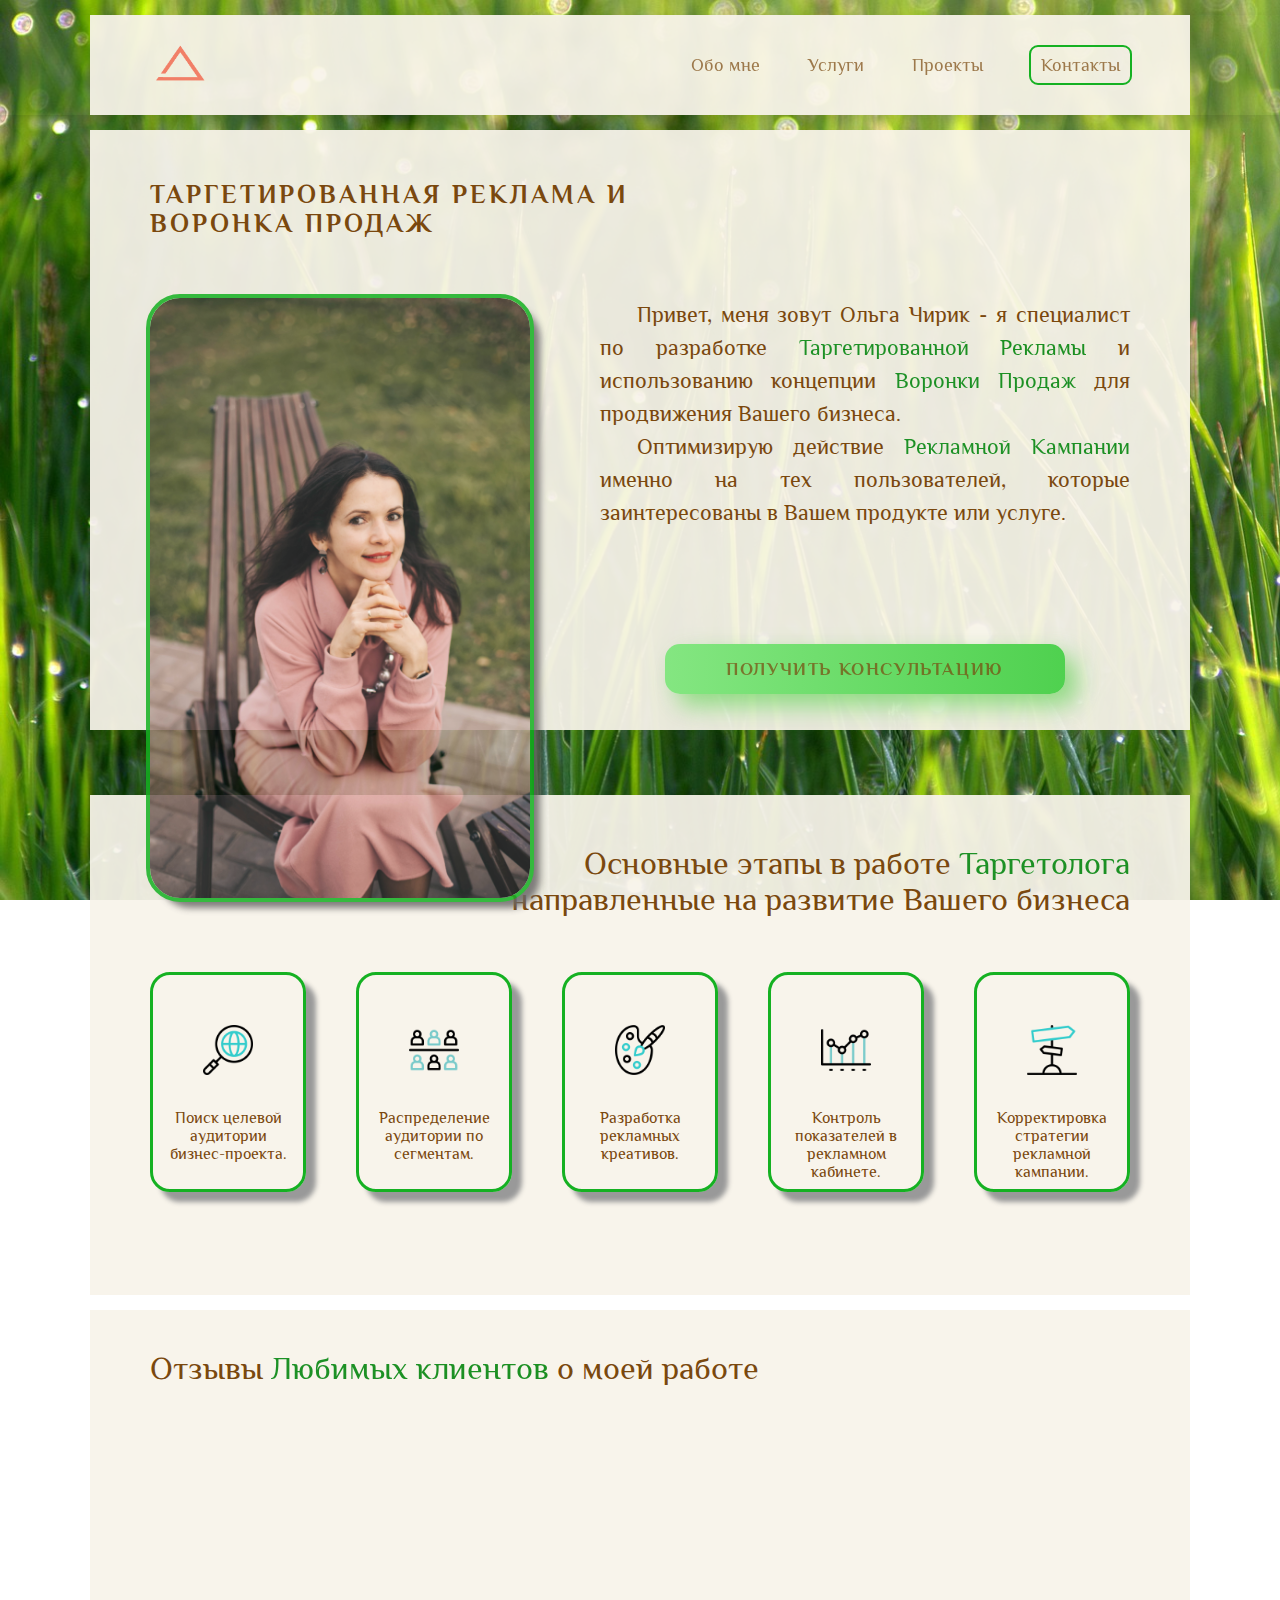
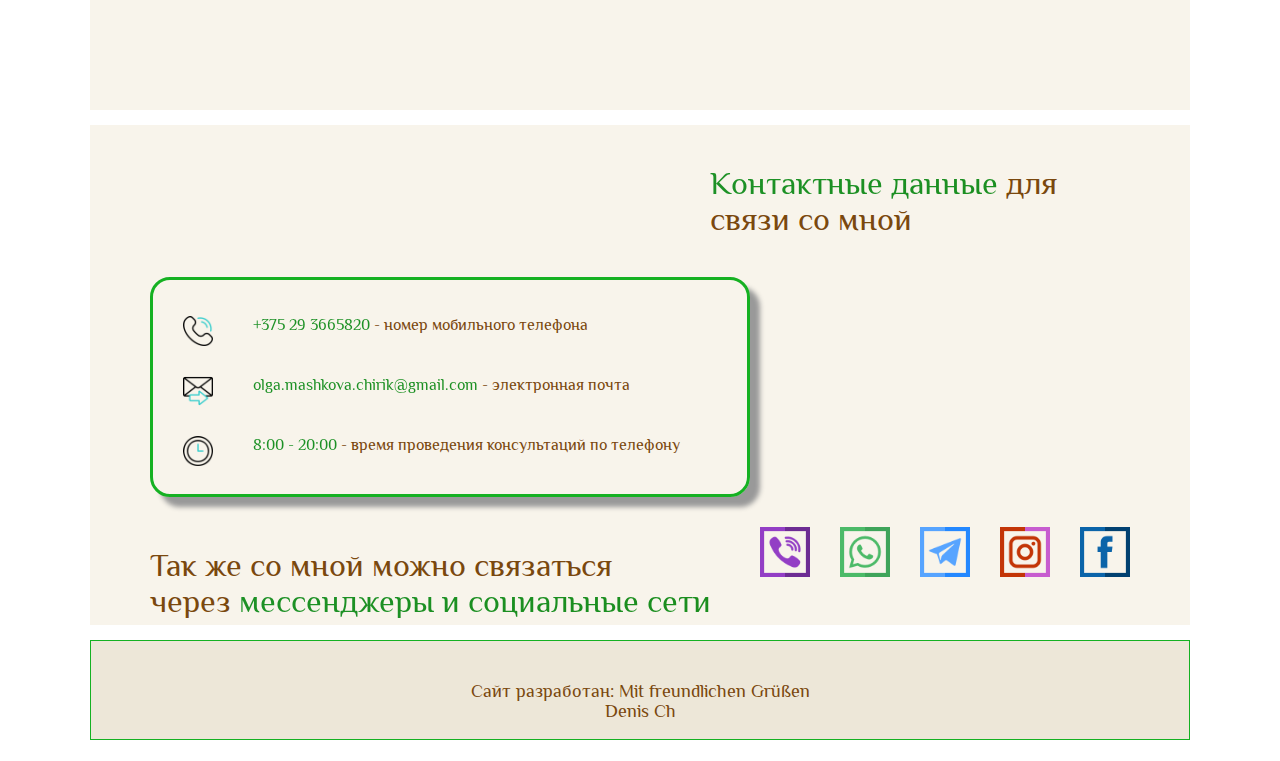
==== commit d6e4308d: "29.01" ====
--- a/index.html
+++ b/index.html
@@ -44,7 +44,7 @@
           <div class="olga_photo">
             <img
             src="img/olgaphoto.jpg"
-            width="400"
+            width="380"
             height="600"
             alt="Olga Chirik Targeting"/>
           </div>
@@ -62,7 +62,7 @@
         <section id="service" class="service">
       <div class="container works_container">
         <h1 class="works_title">Основные этапы в работе 
-          <span>Таргетолога</span> направленные<br> на развитие Вашего бизнеса</h1>
+          <span>Таргетолога</span> <br> направленные на развитие Вашего бизнеса</h1>
         <div class="services_first">
           <div class="card_info">
             <div class="search_img">
@@ -124,6 +124,11 @@
         </section> 
           <section id="clients" class="clients_review">
       <h1 class="review_title">Отзывы <span>Любимых клиентов</span> о моей работе</h1>
+
+
+
+
+      
           </section>
   <button onclick="topFunction()" id="myBtn" title="Go to top">Наверх</button>
     </main>
--- a/css/main.css
+++ b/css/main.css
@@ -15,12 +15,11 @@
     background-attachment: fixed;
     background-size: cover;
 }
-
 p {
     text-indent: 7%;
 }
 .container {
-    max-width: 1200px;
+    max-width: 1100px;
     height: 600px;
     margin: 15px auto;
     padding: 0 60px;
@@ -77,7 +76,7 @@
     box-shadow: 10px 10px 7px #6b6969; 
     overflow: hidden; 
     transition: transform 0.5s;
-    width: 400px;
+    width: 380px;
     height: 600px;
 }
 .olga_photo:hover{
@@ -222,7 +221,7 @@
     margin-bottom: 30px;
 }
 .clients_review {
-    max-width: 1200px;
+    max-width: 1100px;
     height: 400px;
     margin: 15px auto;
     padding: 0 60px;
@@ -233,14 +232,14 @@
     padding-top: 40px;
 }
 .contacts_main {
-    max-width: 1200px;
+    max-width: 1100px;
     height: 500px;
     margin: 15px auto;
     padding: 0 60px;
     background-color: #f7f3eaef;
 }
 .contacts_title {
-    margin-left: 610px;
+    margin-left: 560px;
     font-weight: 500;
     padding-top: 40px;
     padding-bottom: 40px;
@@ -283,7 +282,7 @@
     gap: 30px;
 }
 .developer {
-    max-width: 1200px;
+    max-width: 1100px;
     height: 100px;
     margin: 15px auto;
     padding: 0 60px;
@@ -401,4 +400,5 @@
     #myBtn:hover {
         background-color: #f7f3eaef; /* Add a dark-grey background on hover */
         color: #7a480e;
-    }+    }
+    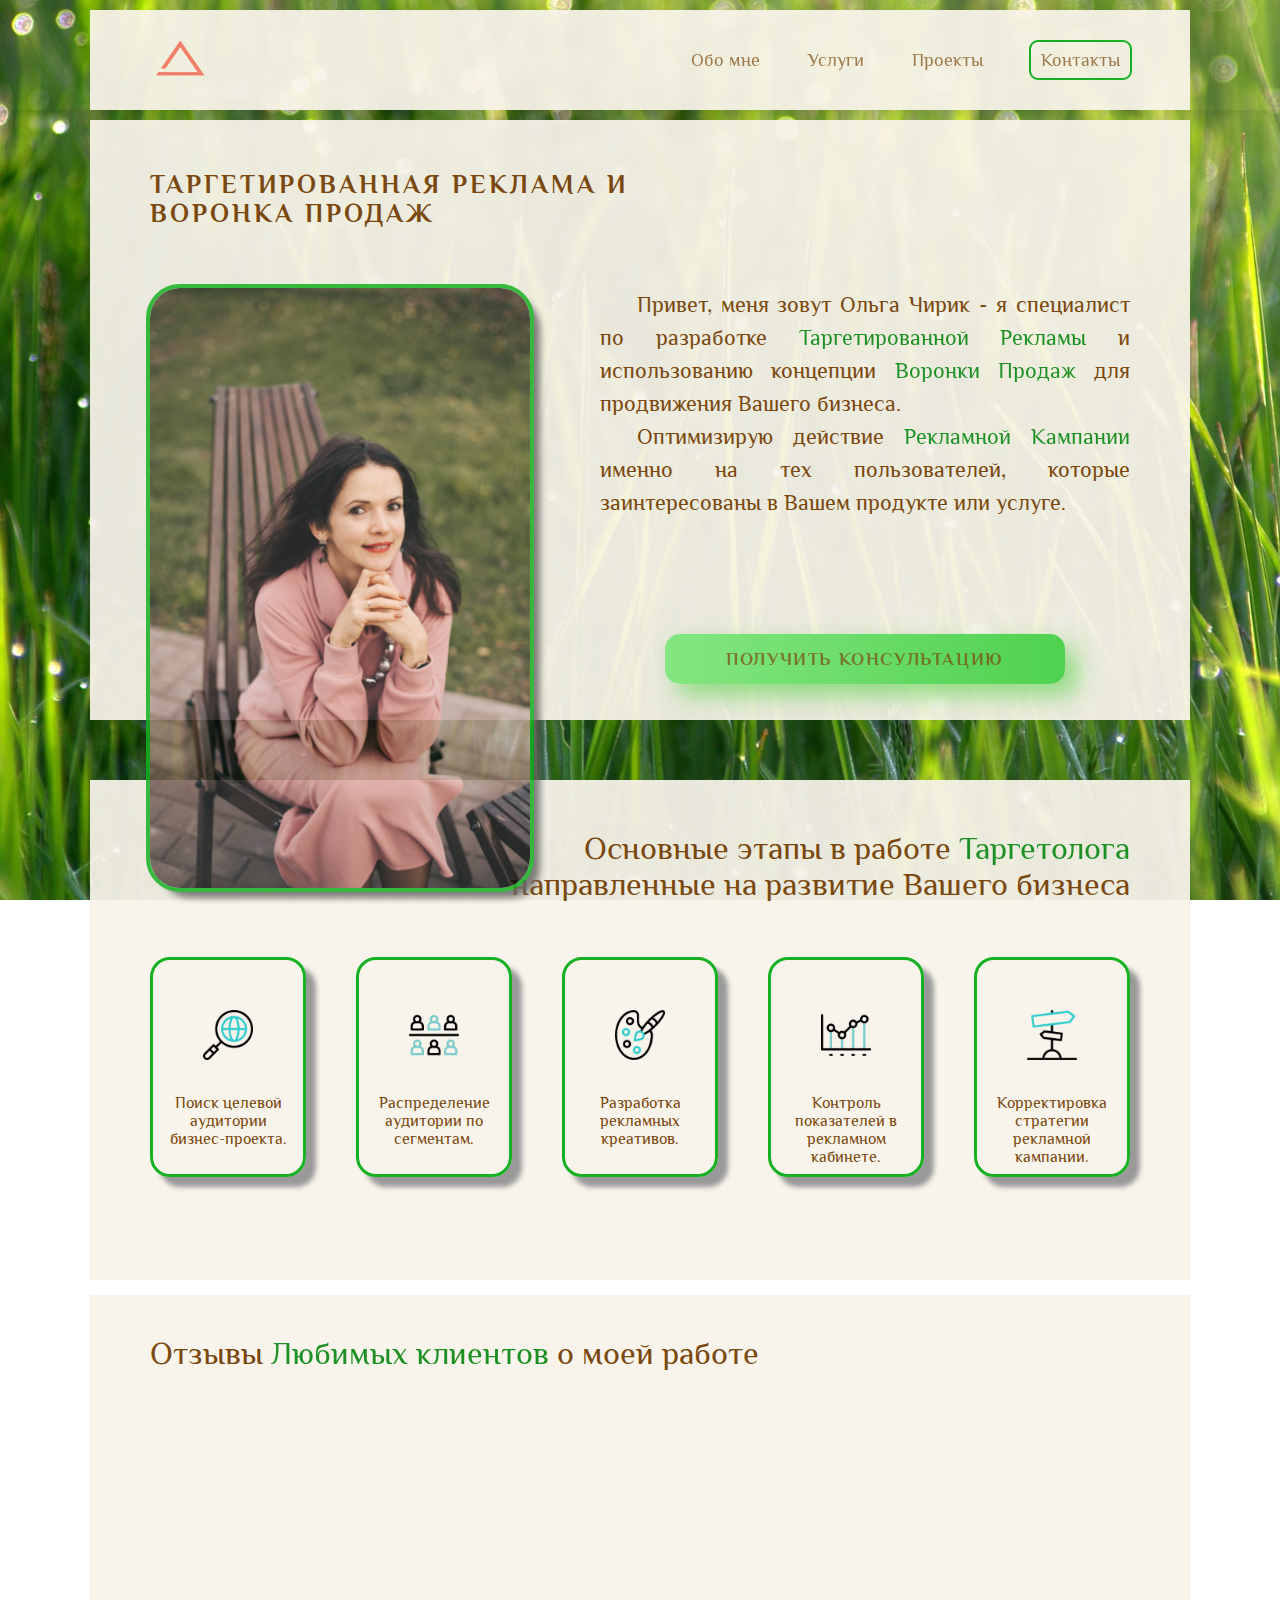
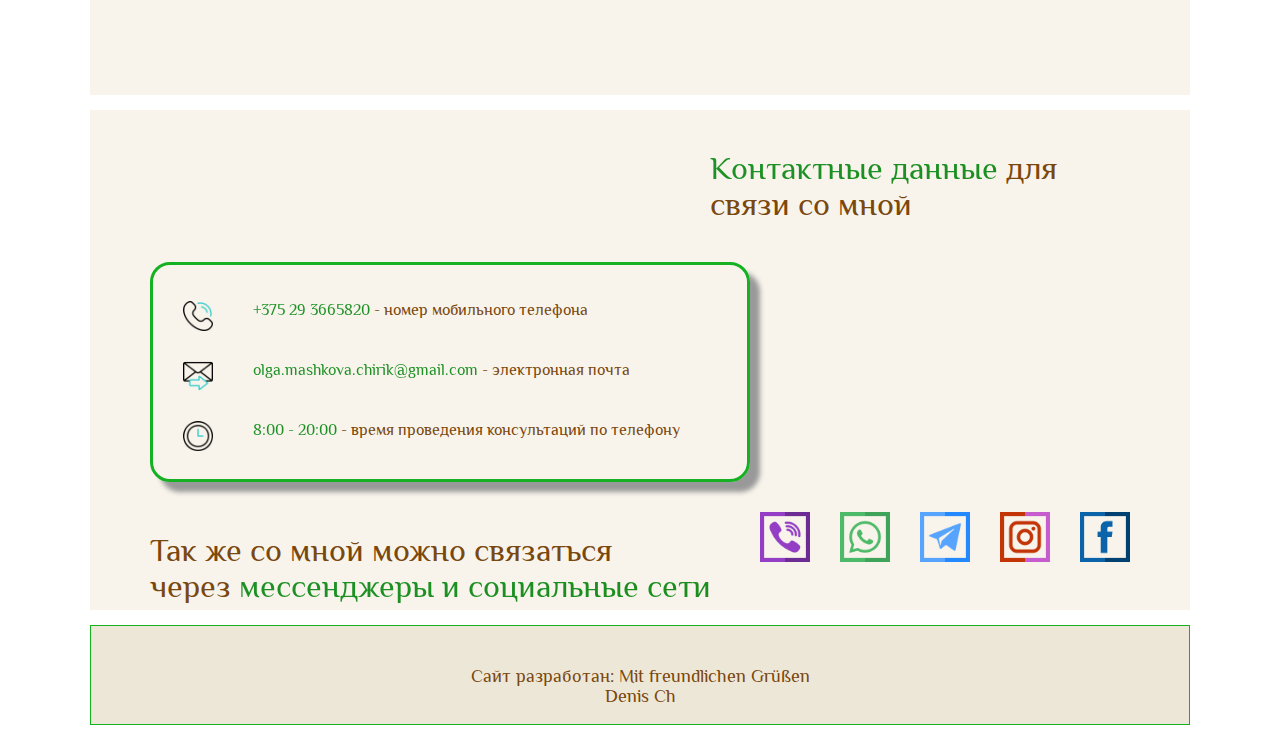
==== commit 9ecd68f2: "29.01" ====
--- a/index.html
+++ b/index.html
@@ -14,6 +14,9 @@
     <link rel="stylesheet" href="css/main.css">
     
     <title>Olga Chirik Targeting</title>
+    <style>
+     
+     </style>
 </head>
 <body>
   <header class="header">
--- a/css/main.css
+++ b/css/main.css
@@ -11,7 +11,7 @@
     font-size: 16px;
     color: #7a480e;
     text-decoration: none;
-    background-image: url(/img/Bckgrnd/BCKG_3.jpg);
+    background-image: url('../img/Bckgrnd/BCKG_3.jpg');
     background-attachment: fixed;
     background-size: cover;
 }
@@ -21,7 +21,7 @@
 .container {
     max-width: 1100px;
     height: 600px;
-    margin: 15px auto;
+    margin: 10px auto;
     padding: 0 60px;
     background-color: #f7f3eaef;
 }
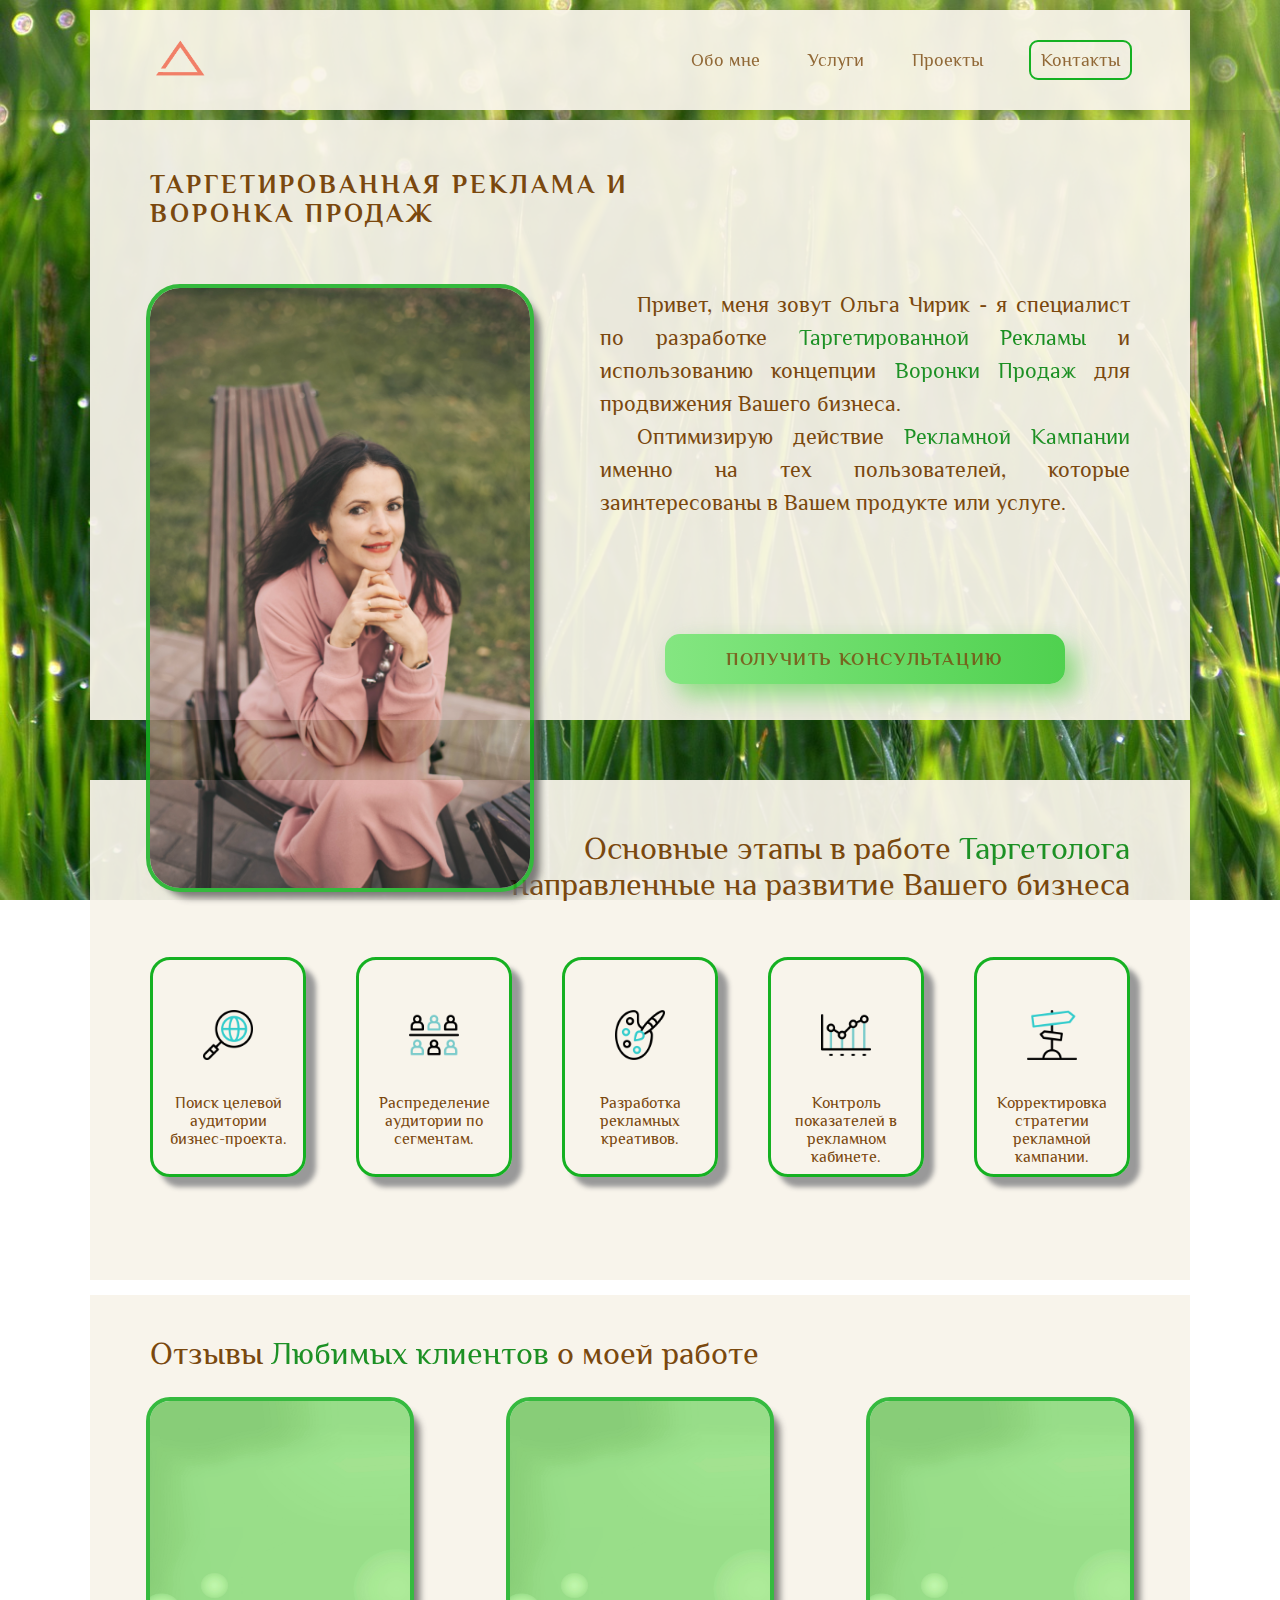
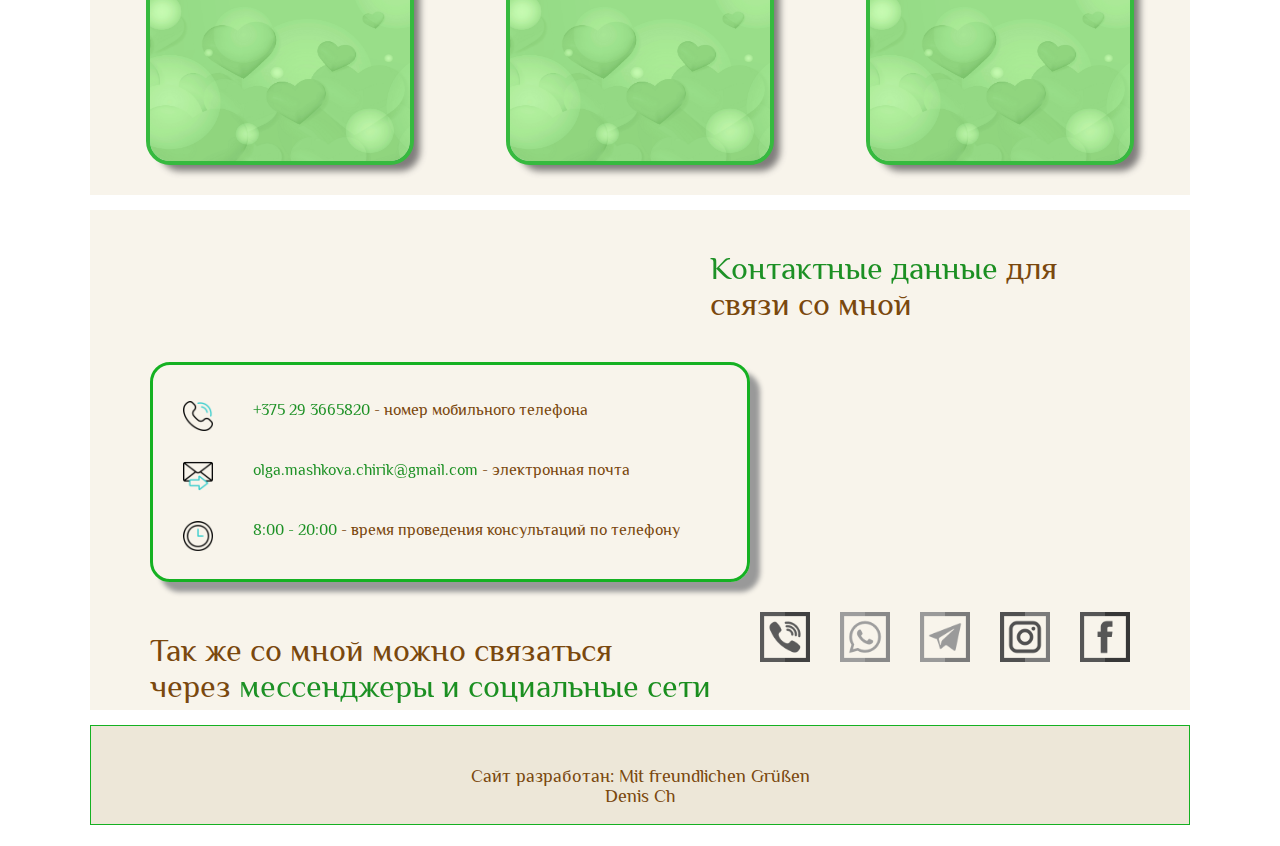
==== commit 7b24f111: "31.01" ====
--- a/index.html
+++ b/index.html
@@ -1,6 +1,6 @@
 <!DOCTYPE html>
 <html lang="en">
-<head>
+  <head>
     <meta charset="UTF-8">
     <meta http-equiv="X-UA-Compatible" content="IE=edge">
     <meta name="viewport" content="width=device-width, initial-scale=1.0">
@@ -14,10 +14,7 @@
     <link rel="stylesheet" href="css/main.css">
     
     <title>Olga Chirik Targeting</title>
-    <style>
-     
-     </style>
-</head>
+  </head>
 <body>
   <header class="header">
     <div class="container header_container">
@@ -125,14 +122,35 @@
         </div>
       </div> 
         </section> 
-          <section id="clients" class="clients_review">
+  <section id="clients" class="clients_review">
       <h1 class="review_title">Отзывы <span>Любимых клиентов</span> о моей работе</h1>
-
-
+    <div class="reviewblock">
+      <div class="review_photo">
+        <img
+        src="img/Review/Review_1.jpg"
+        width="260"
+        height="360"
+        alt="Review_from Customers"/>
+      </div>
+      <div class="review_photo">
+        <img
+        src="img/Review/Review_1.jpg"
+        width="260"
+        height="360"
+        alt="Review_from Customers"/>
+      </div>
+      <div class="review_photo">
+        <img
+        src="img/Review/Review_1.jpg"
+        width="260"
+        height="360"
+        alt="Review_from Customers"/>
+      </div>
+    </div>
 
 
       
-          </section>
+  </section>
   <button onclick="topFunction()" id="myBtn" title="Go to top">Наверх</button>
     </main>
     <footer>
--- a/css/main.css
+++ b/css/main.css
@@ -45,12 +45,13 @@
 .menu_link {
     display:inline-block;
     color: #7a480e;
-    opacity: 0.7;
+    opacity: 0.8;
     transition: transform 1.5s ;
 }
 .menu_link:hover {
     opacity: 1;
     transform: scale(1.1);
+    color:#15b122
 }
 .menu_item_contacts {
     outline-width: 2px;
@@ -222,7 +223,7 @@
 }
 .clients_review {
     max-width: 1100px;
-    height: 400px;
+    height: 500px;
     margin: 15px auto;
     padding: 0 60px;
     background-color: #f7f3eaef;
@@ -230,6 +231,28 @@
 .review_title {
     font-weight: 500;
     padding-top: 40px;
+}
+.reviewblock {
+    margin-top: 30px;
+    display: flex;
+    justify-content: space-between;
+    align-items: center;
+    gap: 30px;
+}
+.review_photo {
+    opacity: 0.85;
+    border-radius: 20px; 
+    outline: 4px solid #15b122; 
+    box-shadow: 10px 10px 7px #6b6969; 
+    overflow: hidden; 
+    transition: transform 0.5s;
+    width: 260px;
+    height: 360px;
+}
+.review_photo:hover {
+    opacity: 1;
+    transform: scale(1.05);
+    outline: 5px solid #15b122; 
 }
 .contacts_main {
     max-width: 1100px;
@@ -238,6 +261,7 @@
     padding: 0 60px;
     background-color: #f7f3eaef;
 }
+
 .contacts_title {
     margin-left: 560px;
     font-weight: 500;
@@ -299,6 +323,10 @@
 .icon {
     display: inline-block;
     animation: float 2.5s ease-in-out infinite;
+    filter:grayscale(100%);
+}
+.icon:hover {
+    filter: grayscale(0%);
 }
 .viber_img {
     animation-delay: 0.5s;
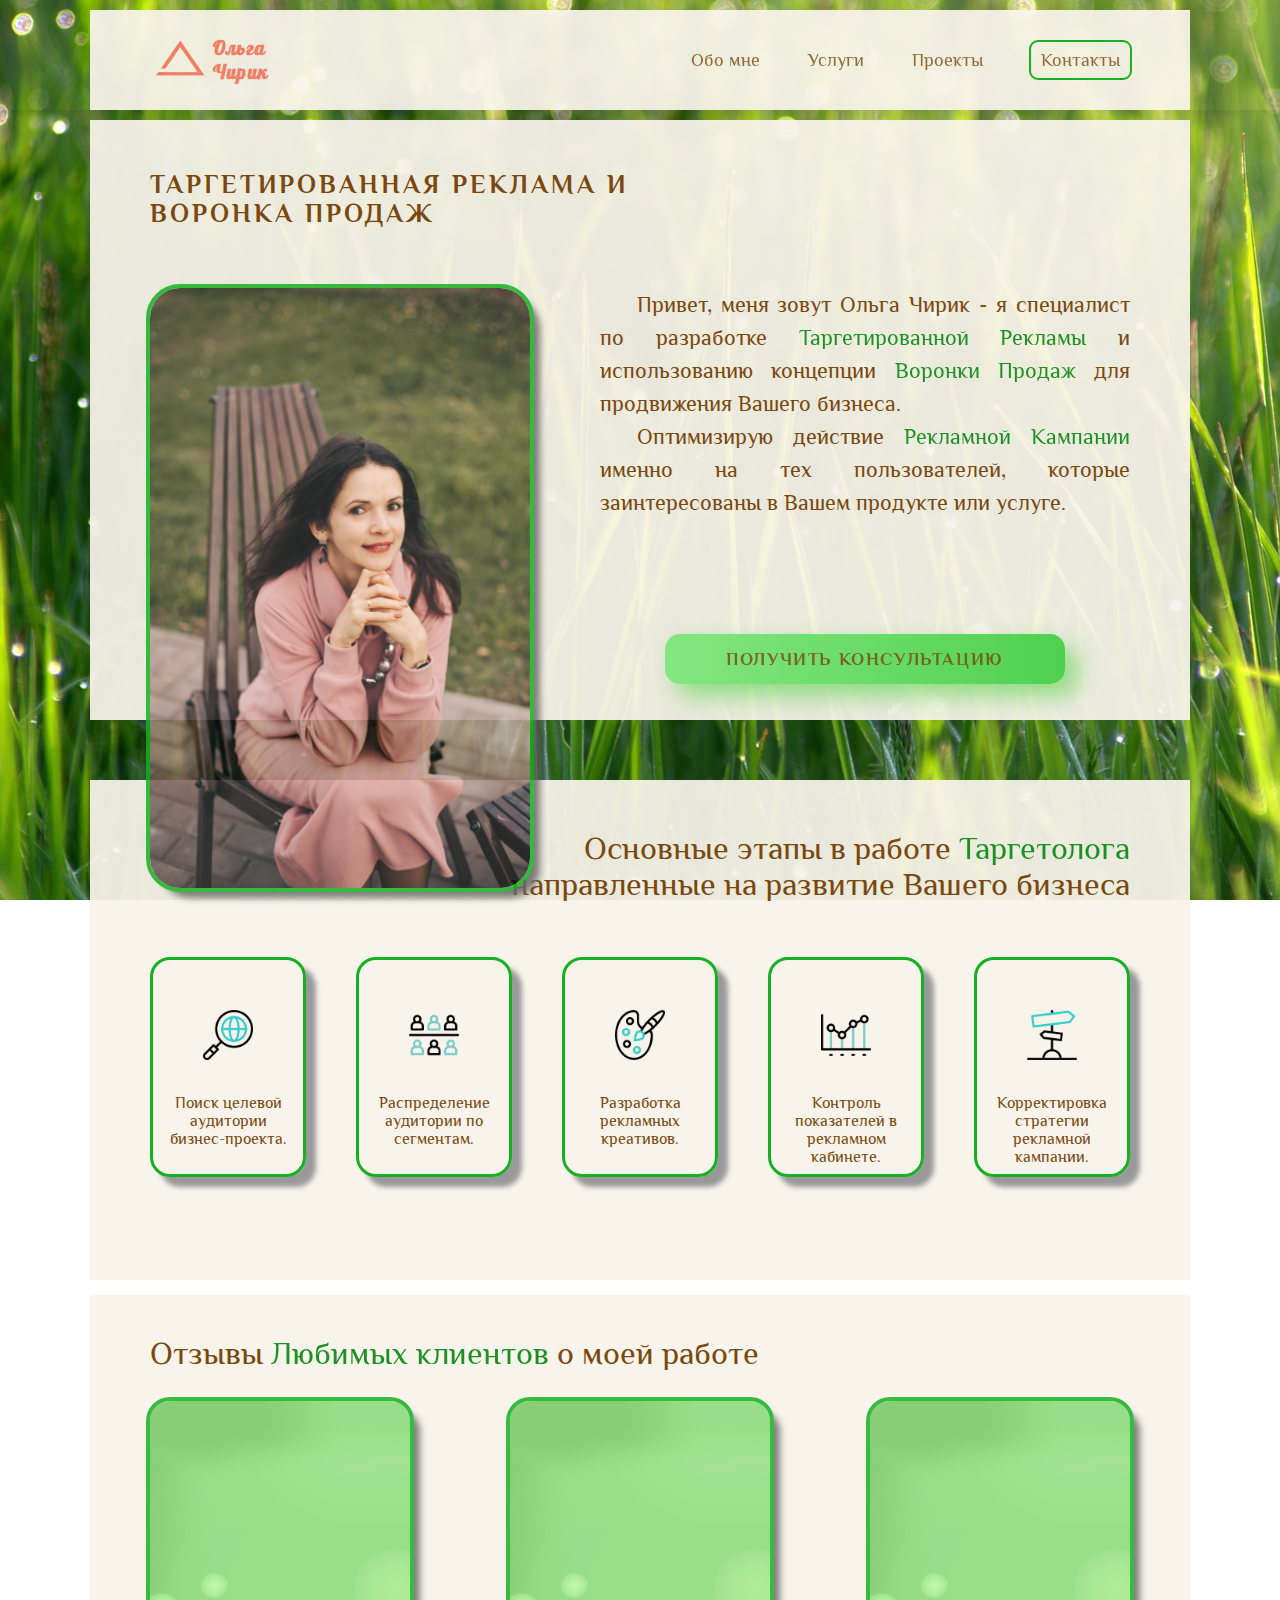
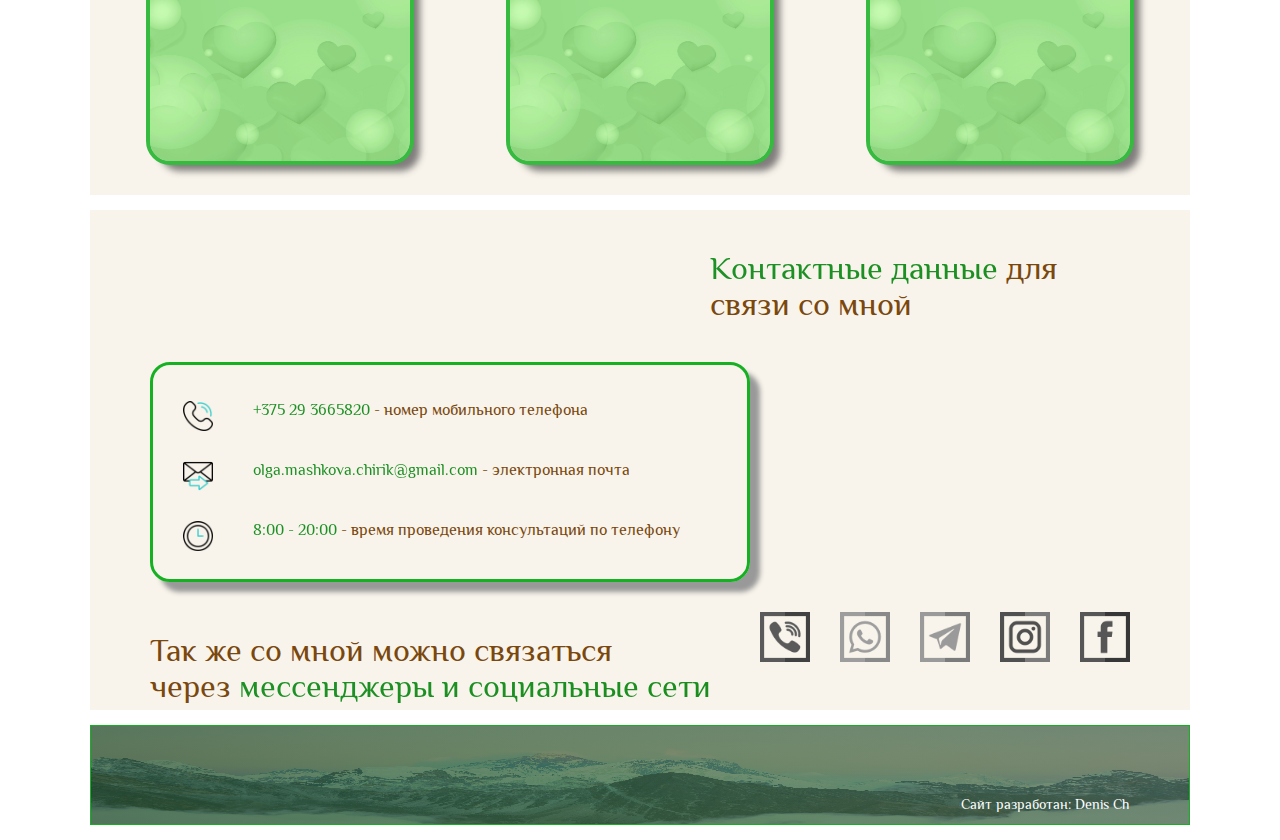
==== commit 2e294e80: "31.01" ====
--- a/index.html
+++ b/index.html
@@ -10,7 +10,11 @@
     
     <link href="https://fonts.googleapis.com/css2?family=Inter:wght@200;500;600;700&family=Philosopher&display=swap" rel="stylesheet">
 
-
+    <link rel="preconnect" href="https://fonts.googleapis.com">
+    <link rel="preconnect" href="https://fonts.gstatic.com" crossorigin>
+
+    <link href="https://fonts.googleapis.com/css2?family=Inter:wght@200;500;600;700&family=Lobster&family=Philosopher&display=swap" rel="stylesheet">
+    
     <link rel="stylesheet" href="css/main.css">
     
     <title>Olga Chirik Targeting</title>
@@ -24,6 +28,9 @@
           width="60"
           height="40"
           alt="Olga Chirik Targeting"/></a>
+      <div class="Olga_logo">
+        <h3 class="OlgaChirik_logo">Ольга <br>Чирик</h3>
+      </div>    
       <nav  class="header_menu">
         <ul class="menu_list">
           <li class="menu_item"><a href="#about" class="menu_link">Обо мне</a></li>
@@ -228,7 +235,8 @@
         </div>
       </section>
       <section class="developer">
-        <h1 class="developer_title"> Сайт разработан: Mit freundlichen Grüßen <br> Denis Ch</h1>
+        
+        <h1 class="developer_title"> Сайт разработан: Denis Ch</h1>
       </section>
     </footer>
     
--- a/css/main.css
+++ b/css/main.css
@@ -62,6 +62,12 @@
 }
 .menu_item_contacts:hover {
     outline-width: 3px;
+}
+.Olga_logo {
+    margin-right: 420px;
+    color: #F17F67;
+    font-family: 'Lobster', cursive;
+    letter-spacing: 1.4px;
 }
 .hero {
     position: relative;
@@ -129,7 +135,6 @@
     position: relative;
     padding: 5px;
 }
-
 .button_consalt::before {
   content: '';
     border-radius: 15px;
@@ -143,18 +148,16 @@
     transform: translate(-50%, -50%);
     opacity: 0;
     transition: all .3s ease-in-out 0s; 
-}
-  
+} 
 .button_consalt:hover, button_consalt:focus {
     color: #313133;
     transform: translateY(-6px);
-  }
+}
+.button_consalt:hover::before, .button_consalt:focus::before {
+    opacity: 1;
+}
   
-  .button_consalt:hover::before, .button_consalt:focus::before {
-    opacity: 1;
-  }
-  
-  .button_consalt::after {
+.button_consalt::after {
     content: '';
     width: 30px; height: 30px;
     border-radius: 100%;
@@ -165,13 +168,13 @@
     left: 50%;
     transform: translate(-50%, -50%);
     animation: ring 2.5s infinite;
-  }
+}
   
-  .button_consalt:hover::after, .button_consalt:focus::after {
+.button_consalt:hover::after, .button_consalt:focus::after {
     animation: none;
     display: none;
-  }
-  
+}
+ 
   @keyframes ring {
     0% {
       width: 30px;
@@ -261,7 +264,6 @@
     padding: 0 60px;
     background-color: #f7f3eaef;
 }
-
 .contacts_title {
     margin-left: 560px;
     font-weight: 500;
@@ -310,15 +312,19 @@
     height: 100px;
     margin: 15px auto;
     padding: 0 60px;
-    background-color: #ece5d5ef;
     border: solid 1px #15b122;
+    background-image: linear-gradient(to right, rgba(43, 80, 42, 0.7), rgba(86, 105, 74, 0.7)), url('../img/Bckgrnd/BCKG_4.png');
+    background-size: 1100px 100px ;
+    background-repeat: no-repeat;
+   
 }
 .developer_title {
     font-weight: 500;
-    font-size: 18px;
-    padding-top: 40px;
-    padding-bottom: 40px;
-    text-align: center;
+    font-size: 14px;
+    color:#fff;
+    padding-top: 70px;
+    margin-left: 650px;
+    text-align: right;
 }
 .icon {
     display: inline-block;
@@ -408,7 +414,6 @@
         0% { background-position: 0% 50%; }
         100% { background-position: 100% 50%; }
     }
-
     #myBtn {
         display: none; /* Hidden by default */
         position: fixed; /* Fixed/sticky position */
@@ -424,7 +429,6 @@
         border-radius: 10px; /* Rounded corners */
         font-size: 18px; /* Increase font size */
     }
-    
     #myBtn:hover {
         background-color: #f7f3eaef; /* Add a dark-grey background on hover */
         color: #7a480e;
